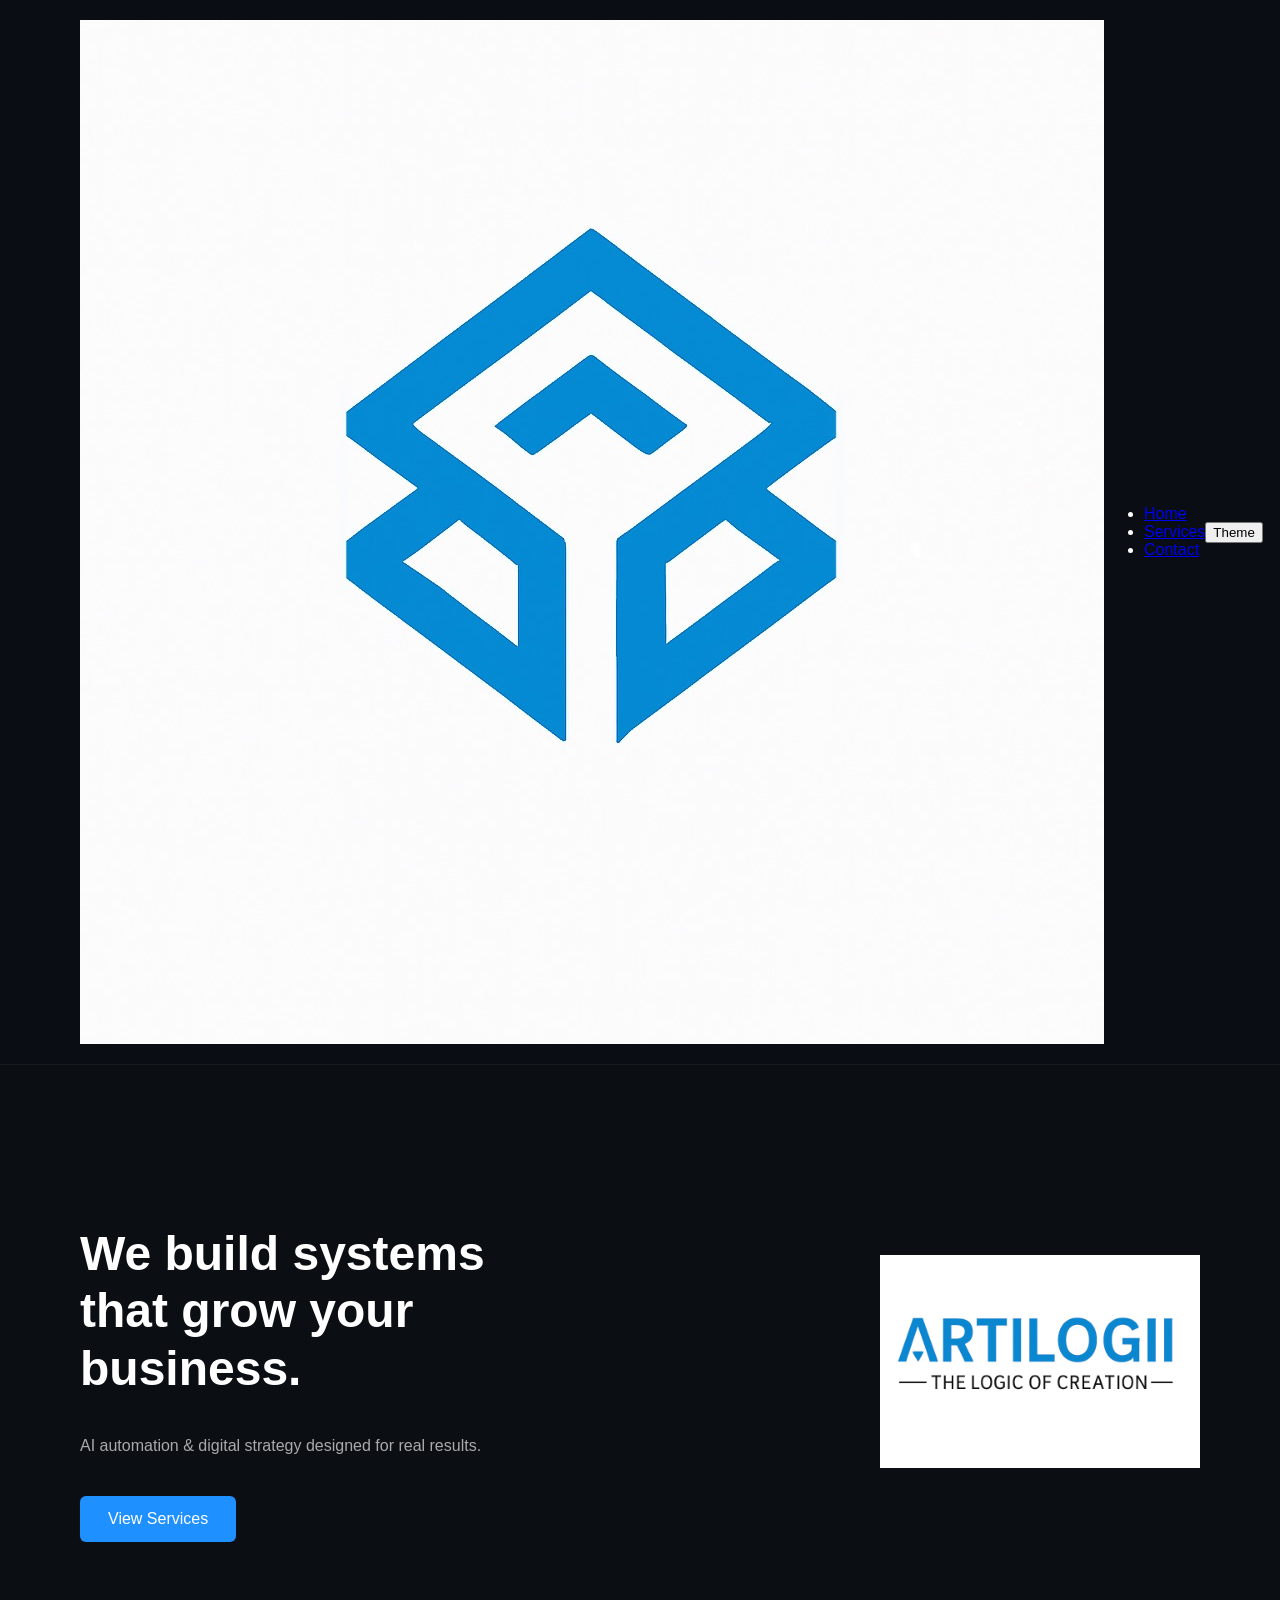
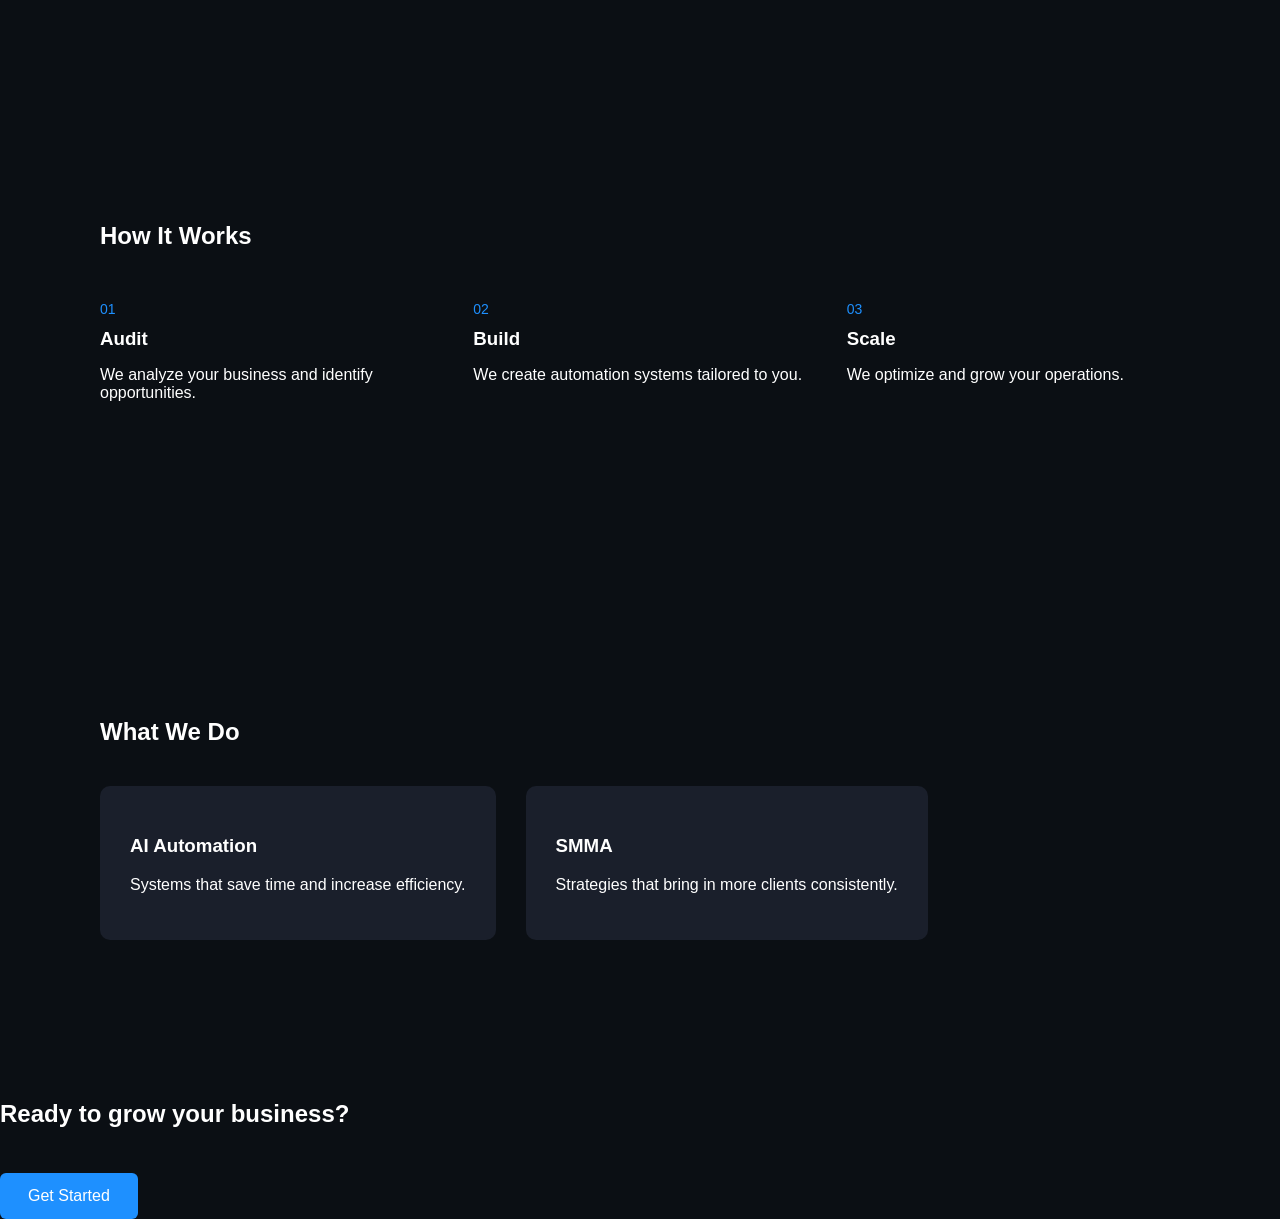
==== index.html @ 019e1607 "Revise HTML layout and improve content wording Refactor HTML structure and update text for clarity." ====
<!DOCTYPE html>
<html lang="en">
<head>
  <meta charset="UTF-8">
  <title>Artilogii</title>

  <!-- FONT -->
  <link href="https://fonts.googleapis.com/css2?family=Inter:wght@300;400;500;600&display=swap" rel="stylesheet">

  <!-- CSS -->
  <link rel="stylesheet" href="style.css">
</head>

<body>

<!-- NAVBAR -->
<header class="header">
  <nav class="navbar container">
    <img src="logo1.jpg" class="nav-logo">

    <ul class="nav-links">
      <li><a href="index.html">Home</a></li>
      <li><a href="services.html">Services</a></li>
      <li><a href="contact.html">Contact</a></li>
    </ul>

    <button class="theme-btn" onclick="toggleTheme()">Theme</button>
  </nav>
</header>

<!-- HERO -->
<main>

<section class="hero container reveal">
  <div class="hero-text">
    <h1>We build systems that grow your business.</h1>
    <p>AI automation & digital strategy designed for real results.</p>
    <a href="services.html" class="cta">View Services</a>
  </div>

  <div class="hero-visual">
    <img src="logo2.jpg" class="hero-logo">
  </div>
</section>

<!-- HOW IT WORKS -->
<section class="section container reveal">
  <h2>How It Works</h2>

  <div class="steps">
    <div class="step">
      <span>01</span>
      <h3>Audit</h3>
      <p>We analyze your business and identify opportunities.</p>
    </div>

    <div class="step">
      <span>02</span>
      <h3>Build</h3>
      <p>We create automation systems tailored to you.</p>
    </div>

    <div class="step">
      <span>03</span>
      <h3>Scale</h3>
      <p>We optimize and grow your operations.</p>
    </div>
  </div>
</section>

<!-- SERVICES PREVIEW -->
<section class="section container reveal">
  <h2>What We Do</h2>

  <div class="cards">
    <div class="card">
      <h3>AI Automation</h3>
      <p>Systems that save time and increase efficiency.</p>
    </div>

    <div class="card">
      <h3>SMMA</h3>
      <p>Strategies that bring in more clients consistently.</p>
    </div>
  </div>
</section>

<!-- CTA -->
<section class="cta-section container reveal">
  <h2>Ready to grow your business?</h2>
  <a href="contact.html" class="cta">Get Started</a>
</section>

</main>

<script src="script.js"></script>
</body>
</html>
---- style.css ----
:root {
  --blue: #1e90ff;
  --dark: #0b0f14;
  --light: #ffffff;
  --gray: #1a1f2b;
}

/* RESET */
body {
  margin: 0;
  font-family: Arial, sans-serif;
  background: var(--dark);
  color: var(--light);
}

/* NAVBAR */
.navbar {
  position: sticky;
  top: 0;
  backdrop-filter: blur(10px);
  background: rgba(11, 15, 20, 0.7);
  border-bottom: 1px solid rgba(255,255,255,0.05);

  display: flex;
  justify-content: space-between;
  align-items: center;
  padding: 20px 80px;
  z-index: 1000;
}

/* HERO */
.hero {
  display: flex;
  justify-content: space-between;
  align-items: center;
  padding: 120px 80px;
}

.hero-text {
  max-width: 500px;
}

.hero-text h1 {
  font-size: 48px;
  line-height: 1.2;
}

.hero-text p {
  color: #aaa;
  margin-top: 15px;
}
.hero-logo {
  width: 320px;
  animation: float 6s ease-in-out infinite;
}

@keyframes float {
  0% { transform: translateY(0px); }
  50% { transform: translateY(-10px); }
  100% { transform: translateY(0px); }
}
/* BUTTON */
.cta {
  display: inline-block;
  margin-top: 25px;
  padding: 14px 28px;
  background: var(--blue);
  color: white;
  text-decoration: none;
  border-radius: 6px;
}
.cta {
  transition: all 0.2s ease;
}

.cta:hover {
  transform: translateY(-2px);
  opacity: 0.9;
}

.nav-links a {
  position: relative;
}

.nav-links a::after {
  content: "";
  position: absolute;
  bottom: -4px;
  left: 0;
  width: 0%;
  height: 2px;
  background: var(--blue);
  transition: width 0.3s ease;
}

.nav-links a:hover::after {
  width: 100%;
}
/* IMAGE */
.hero-logo {
  width: 320px;
}

/* SECTIONS */
.section {
  padding: 100px 80px;
} 
.reveal {
  opacity: 0;
  transform: translateY(60px) scale(0.98);
  transition: all 0.8s cubic-bezier(0.22, 1, 0.36, 1);
}

.reveal.active {
  opacity: 1;
  transform: translateY(0) scale(1);
}

.center {
  text-align: center;
  max-width: 600px;
}

/* CARDS */
.cards {
  display: flex;
  gap: 30px;
  margin-top: 40px;
}

.card {
  background: var(--gray);
  padding: 30px;
  border-radius: 10px;
  transition: transform 0.3s ease;
}

.card:hover {
  transform: translateY(-5px);
}

/* SCROLL REVEAL */
.reveal {
  opacity: 0;
  transform: translateY(60px) scale(0.98);
  transition: all 0.8s cubic-bezier(0.22, 1, 0.36, 1);
}

.reveal.active {
  opacity: 1;
  transform: translateY(0) scale(1);
}

/* LIGHT MODE */
.light-mode {
  background: white;
  color: black;
}
.steps {
  display: flex;
  gap: 40px;
  margin-top: 50px;
}

.step {
  flex: 1;
}

.step span {
  font-size: 14px;
  color: var(--blue);
}

.step h3 {
  margin: 10px 0;
}
.card {
  background: var(--gray);
  padding: 30px;
  border-radius: 10px;
  transition: all 0.3s ease;
}

.card:hover {
  transform: translateY(-6px);
  background: #222938;
}.section {
  padding: 140px 100px;
}
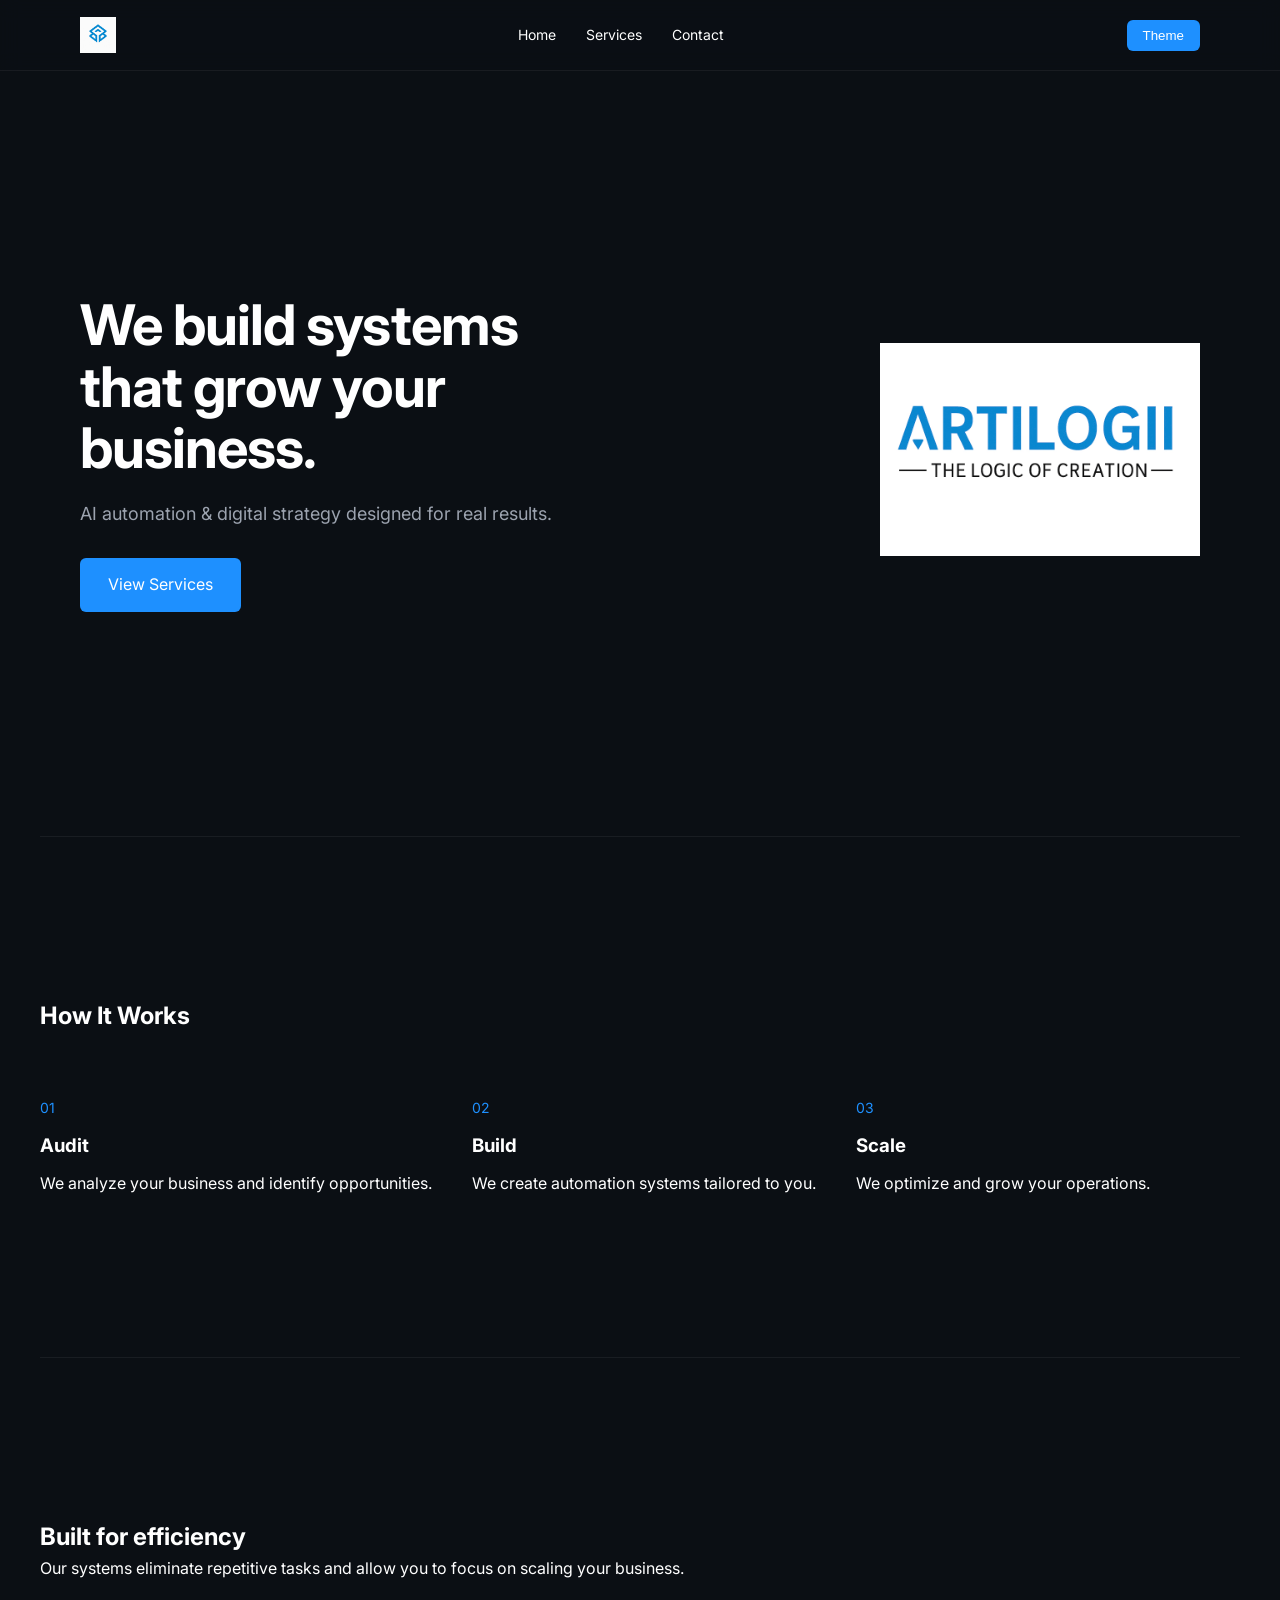
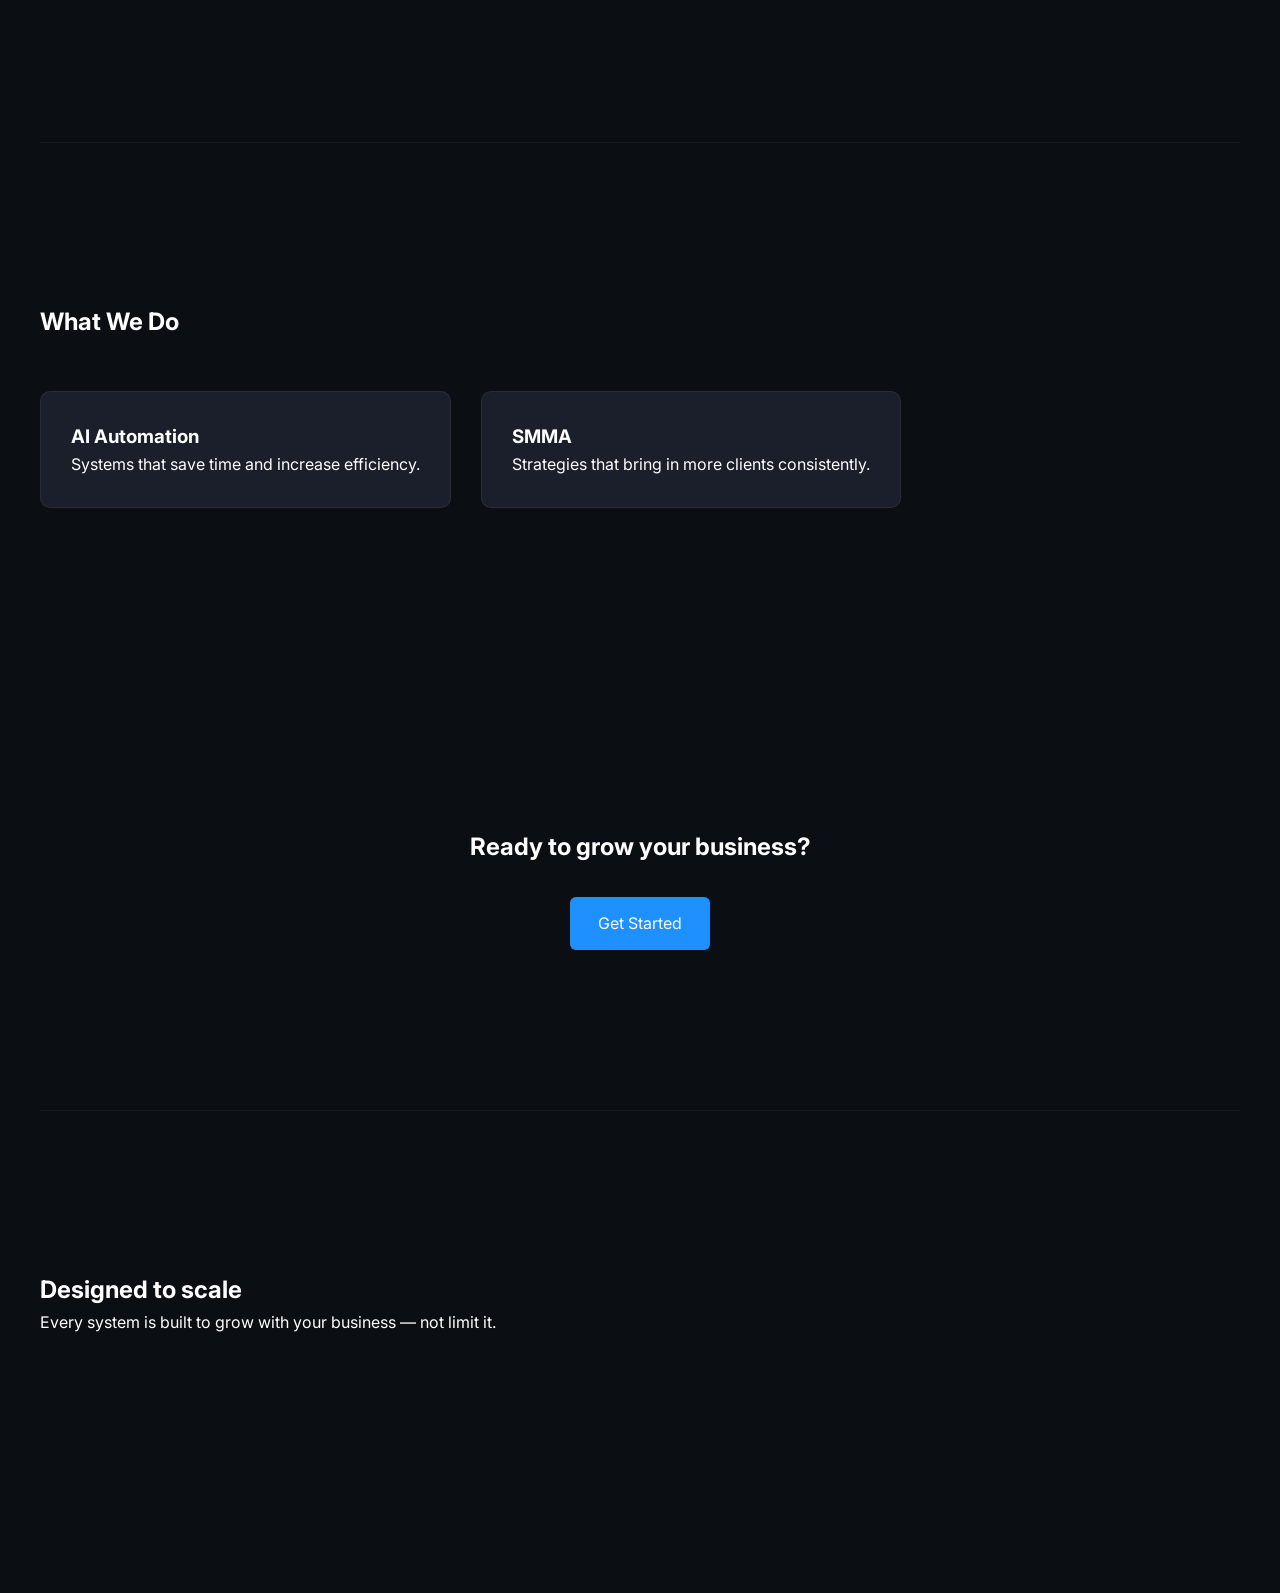
==== commit 48657e36: "Add sections for efficiency and scalability" ====
--- a/index.html
+++ b/index.html
@@ -67,7 +67,16 @@
     </div>
   </div>
 </section>
+<section class="section container reveal split">
+  <div class="split-text">
+    <h2>Built for efficiency</h2>
+    <p>
+      Our systems eliminate repetitive tasks and allow you to focus on scaling your business.
+    </p>
+  </div>
 
+  <div class="split-visual"></div>
+</section>
 <!-- SERVICES PREVIEW -->
 <section class="section container reveal">
   <h2>What We Do</h2>
@@ -90,7 +99,21 @@
   <h2>Ready to grow your business?</h2>
   <a href="contact.html" class="cta">Get Started</a>
 </section>
+<section class="section container reveal split reverse">
+  <div class="split-text">
+    <h2>Designed to scale</h2>
+    <p>
+      Every system is built to grow with your business — not limit it.
+    </p>
+  </div>
 
+  <div class="split-visual"></div>
+</section>
+  <section class="big-section reveal">
+  <h2>
+    Systems > Effort
+  </h2>
+</section>
 </main>
 
 <script src="script.js"></script>
--- a/style.css
+++ b/style.css
@@ -1,75 +1,164 @@
+/* =========================
+   VARIABLES (DESIGN SYSTEM)
+========================= */
 :root {
   --blue: #1e90ff;
-  --dark: #0b0f14;
-  --light: #ffffff;
-  --gray: #1a1f2b;
-}
-
-/* RESET */
+
+  --bg: #0b0f14;
+  --text: #ffffff;
+  --text-secondary: #9ca3af;
+
+  --surface: #1a1f2b;
+  --border: rgba(255,255,255,0.06);
+
+  --radius: 10px;
+}
+
+/* LIGHT MODE (ONLY VARIABLES CHANGE) */
+.light-mode {
+  --bg: #ffffff;
+  --text: #000000;
+  --text-secondary: #555;
+
+  --surface: #f3f4f6;
+  --border: rgba(0,0,0,0.06);
+}
+
+/* =========================
+   RESET
+========================= */
+* {
+  margin: 0;
+  padding: 0;
+  box-sizing: border-box;
+}
+
 body {
-  margin: 0;
-  font-family: Arial, sans-serif;
-  background: var(--dark);
-  color: var(--light);
-}
-
-/* NAVBAR */
-.navbar {
+  font-family: 'Inter', sans-serif;
+  background: var(--bg);
+  color: var(--text);
+  line-height: 1.6;
+}
+
+/* =========================
+   LAYOUT SYSTEM
+========================= */
+.container {
+  max-width: 1200px;
+  margin: 0 auto;
+  padding: 0 40px;
+}
+
+.section {
+  padding: 160px 0;
+  border-top: 1px solid var(--border);
+}
+
+/* =========================
+   NAVBAR
+========================= */
+.header {
   position: sticky;
   top: 0;
+  z-index: 1000;
+
   backdrop-filter: blur(10px);
   background: rgba(11, 15, 20, 0.7);
-  border-bottom: 1px solid rgba(255,255,255,0.05);
-
-  display: flex;
+  border-bottom: 1px solid var(--border);
+
+  transition: background 0.3s ease;
+}
+
+/* Light mode navbar fix */
+.light-mode .header {
+  background: rgba(255, 255, 255, 0.9);
+}
+
+.navbar {
+  display: flex;
+  align-items: center;
   justify-content: space-between;
+  height: 70px;
+}
+
+.nav-logo {
+  height: 36px;
+  width: auto;
+}
+
+.nav-links {
+  display: flex;
+  gap: 30px;
+  list-style: none;
+}
+
+.nav-links a {
+  color: var(--text);
+  text-decoration: none;
+  font-size: 14px;
+  position: relative;
+}
+
+/* underline hover */
+.nav-links a::after {
+  content: "";
+  position: absolute;
+  left: 0;
+  bottom: -4px;
+  width: 0%;
+  height: 2px;
+  background: var(--blue);
+  transition: width 0.3s ease;
+}
+
+.nav-links a:hover::after {
+  width: 100%;
+}
+
+.theme-btn {
+  padding: 8px 16px;
+  background: var(--blue);
+  border: none;
+  color: white;
+  cursor: pointer;
+  border-radius: 6px;
+}
+
+/* =========================
+   HERO
+========================= */
+.hero {
+  display: flex;
   align-items: center;
-  padding: 20px 80px;
-  z-index: 1000;
-}
-
-/* HERO */
-.hero {
-  display: flex;
   justify-content: space-between;
-  align-items: center;
-  padding: 120px 80px;
+  min-height: 85vh;
 }
 
 .hero-text {
-  max-width: 500px;
+  max-width: 520px;
 }
 
 .hero-text h1 {
-  font-size: 48px;
-  line-height: 1.2;
+  font-size: 56px;
+  line-height: 1.1;
+  letter-spacing: -1px;
 }
 
 .hero-text p {
-  color: #aaa;
-  margin-top: 15px;
-}
-.hero-logo {
-  width: 320px;
-  animation: float 6s ease-in-out infinite;
-}
-
-@keyframes float {
-  0% { transform: translateY(0px); }
-  50% { transform: translateY(-10px); }
-  100% { transform: translateY(0px); }
-}
-/* BUTTON */
+  margin-top: 20px;
+  color: var(--text-secondary);
+  font-size: 18px;
+}
+
+/* CTA */
 .cta {
   display: inline-block;
-  margin-top: 25px;
+  margin-top: 30px;
   padding: 14px 28px;
   background: var(--blue);
   color: white;
   text-decoration: none;
   border-radius: 6px;
-}
-.cta {
   transition: all 0.2s ease;
 }
 
@@ -78,33 +167,62 @@
   opacity: 0.9;
 }
 
-.nav-links a {
-  position: relative;
-}
-
-.nav-links a::after {
-  content: "";
-  position: absolute;
-  bottom: -4px;
-  left: 0;
-  width: 0%;
-  height: 2px;
-  background: var(--blue);
-  transition: width 0.3s ease;
-}
-
-.nav-links a:hover::after {
-  width: 100%;
-}
-/* IMAGE */
+/* HERO IMAGE */
 .hero-logo {
   width: 320px;
-}
-
-/* SECTIONS */
-.section {
-  padding: 100px 80px;
-} 
+  transition: transform 0.1s linear;
+}
+
+/* =========================
+   STEPS
+========================= */
+.steps {
+  display: flex;
+  gap: 40px;
+  margin-top: 60px;
+}
+
+.step span {
+  color: var(--blue);
+  font-size: 14px;
+}
+
+.step h3 {
+  margin: 10px 0;
+}
+
+/* =========================
+   CARDS
+========================= */
+.cards {
+  display: flex;
+  gap: 30px;
+  margin-top: 50px;
+}
+
+.card {
+  background: var(--surface);
+  padding: 30px;
+  border-radius: var(--radius);
+  border: 1px solid var(--border);
+  transition: all 0.3s ease;
+}
+
+.card:hover {
+  transform: translateY(-6px);
+}
+
+/* =========================
+   CTA SECTION
+========================= */
+.cta-section {
+  text-align: center;
+  padding: 160px 0;
+}
+
+/* =========================
+   SCROLL REVEAL
+========================= */
 .reveal {
   opacity: 0;
   transform: translateY(60px) scale(0.98);
@@ -115,75 +233,3 @@
   opacity: 1;
   transform: translateY(0) scale(1);
 }
-
-.center {
-  text-align: center;
-  max-width: 600px;
-}
-
-/* CARDS */
-.cards {
-  display: flex;
-  gap: 30px;
-  margin-top: 40px;
-}
-
-.card {
-  background: var(--gray);
-  padding: 30px;
-  border-radius: 10px;
-  transition: transform 0.3s ease;
-}
-
-.card:hover {
-  transform: translateY(-5px);
-}
-
-/* SCROLL REVEAL */
-.reveal {
-  opacity: 0;
-  transform: translateY(60px) scale(0.98);
-  transition: all 0.8s cubic-bezier(0.22, 1, 0.36, 1);
-}
-
-.reveal.active {
-  opacity: 1;
-  transform: translateY(0) scale(1);
-}
-
-/* LIGHT MODE */
-.light-mode {
-  background: white;
-  color: black;
-}
-.steps {
-  display: flex;
-  gap: 40px;
-  margin-top: 50px;
-}
-
-.step {
-  flex: 1;
-}
-
-.step span {
-  font-size: 14px;
-  color: var(--blue);
-}
-
-.step h3 {
-  margin: 10px 0;
-}
-.card {
-  background: var(--gray);
-  padding: 30px;
-  border-radius: 10px;
-  transition: all 0.3s ease;
-}
-
-.card:hover {
-  transform: translateY(-6px);
-  background: #222938;
-}.section {
-  padding: 140px 100px;
-}
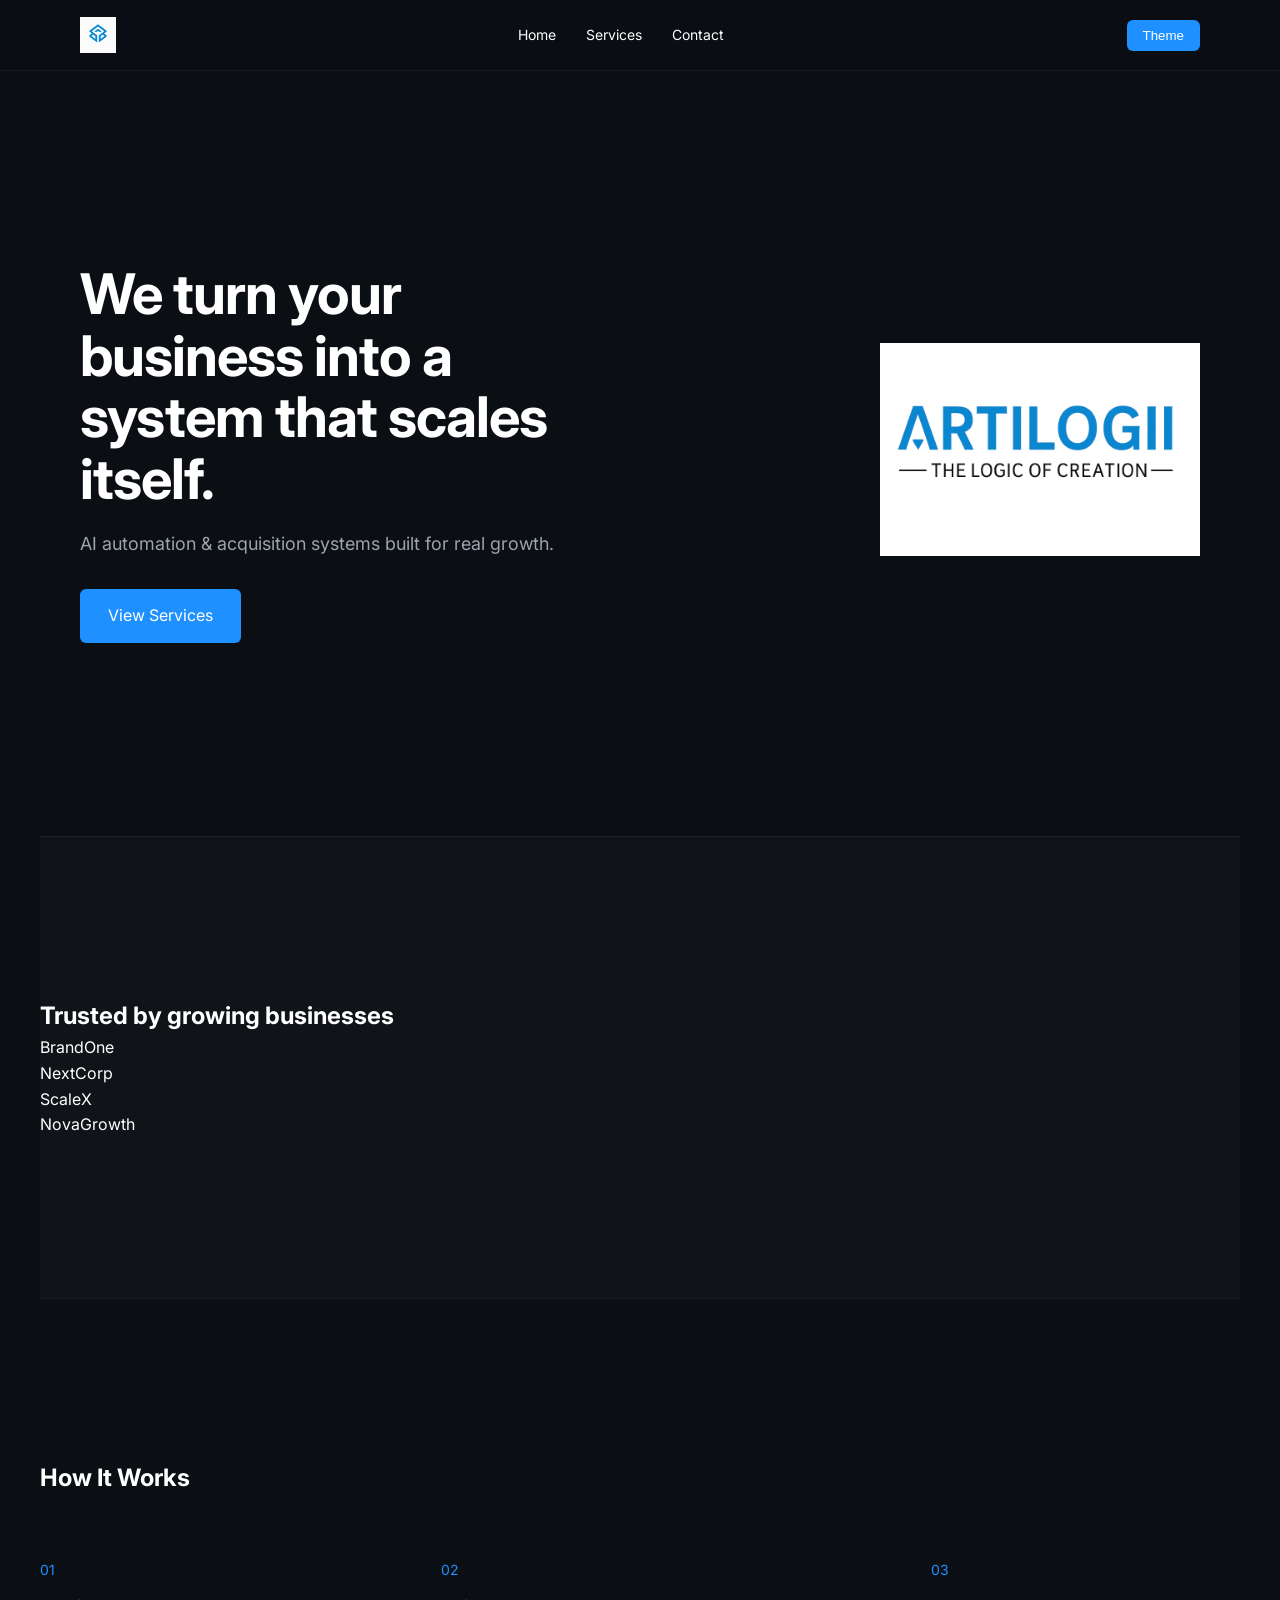
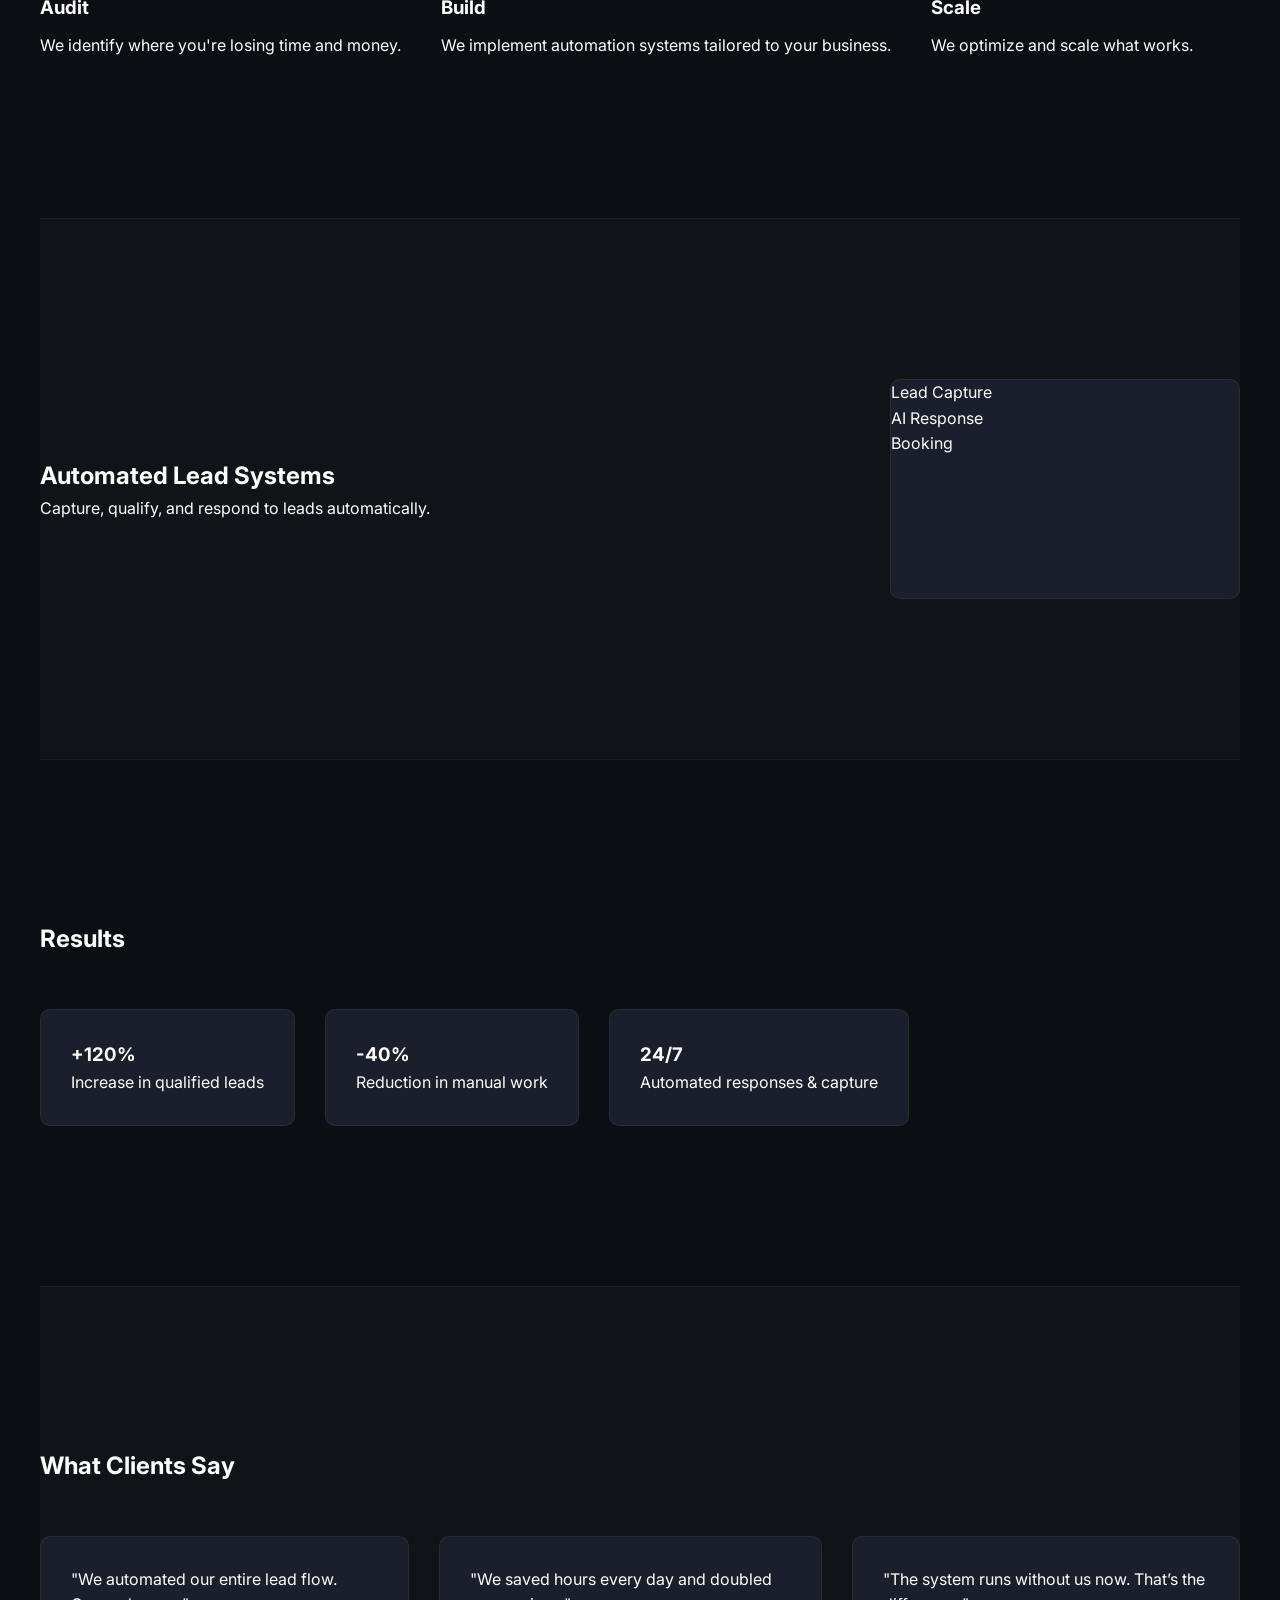
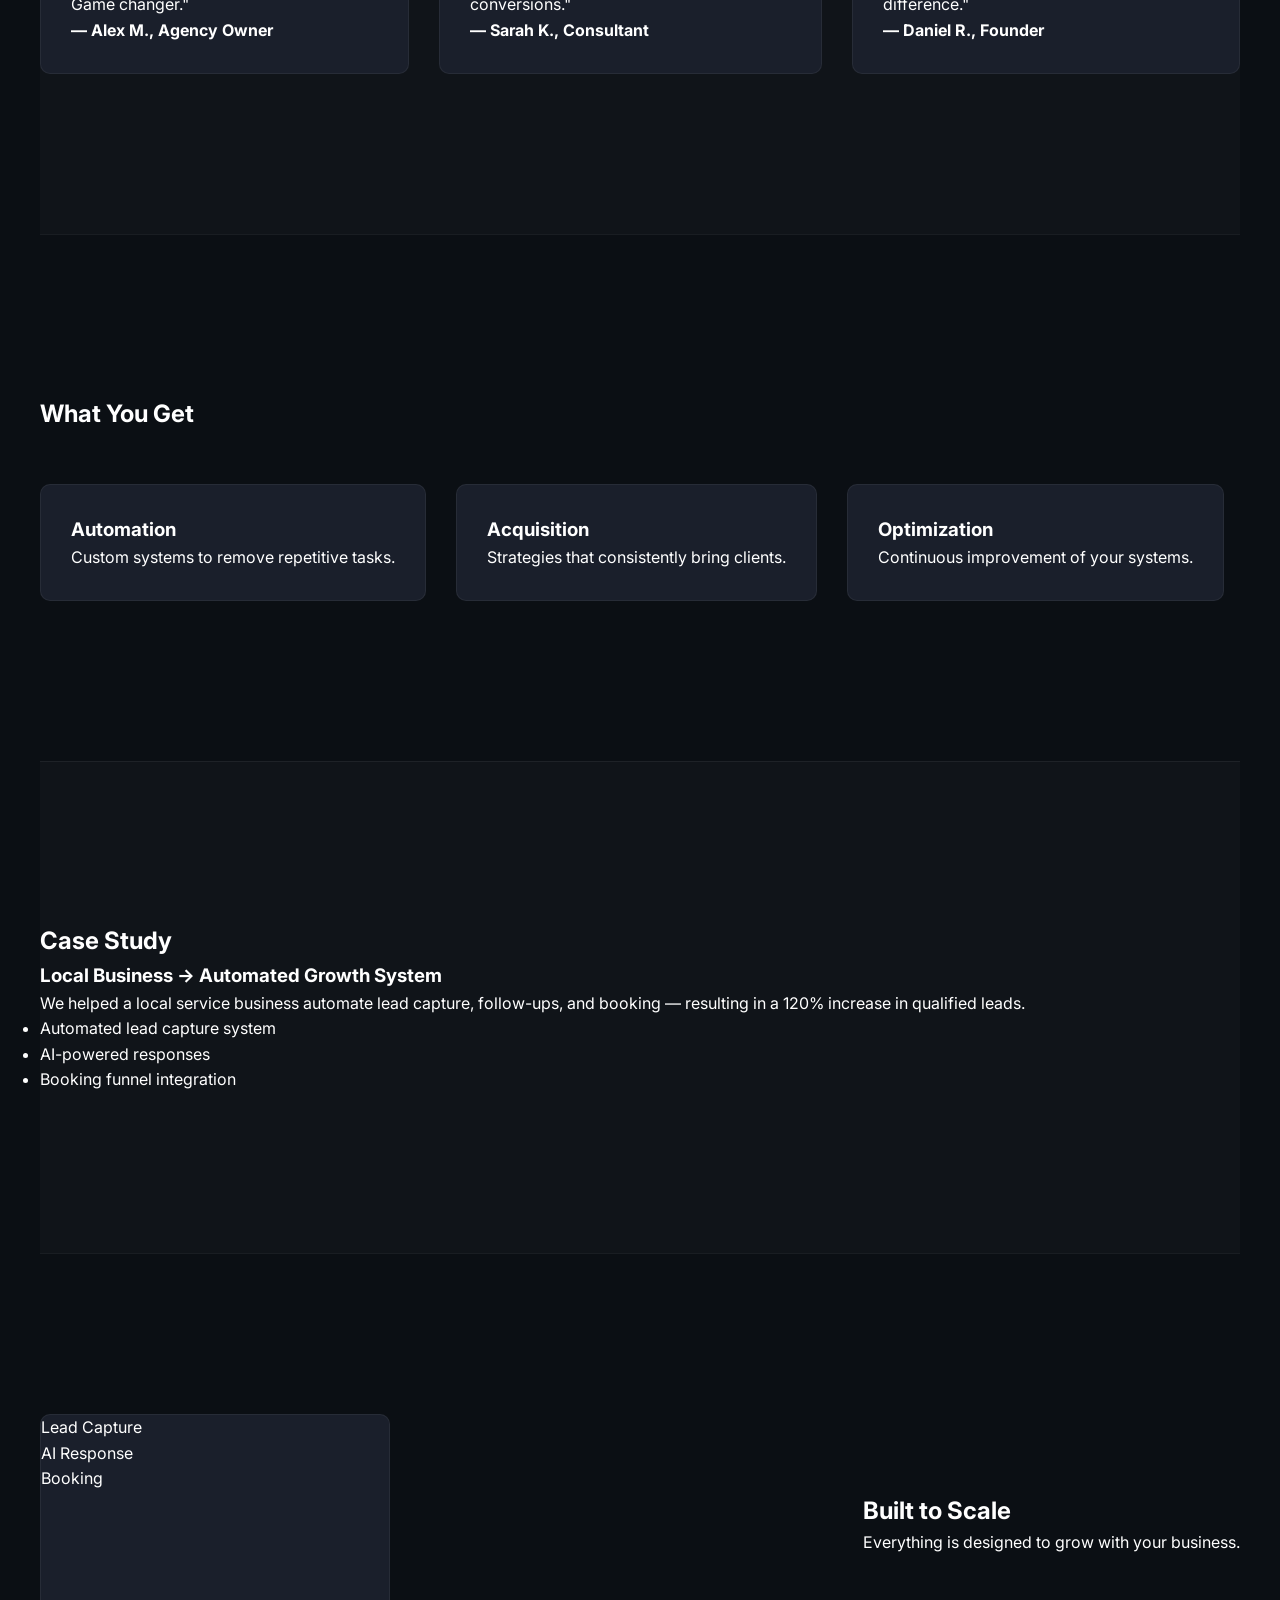
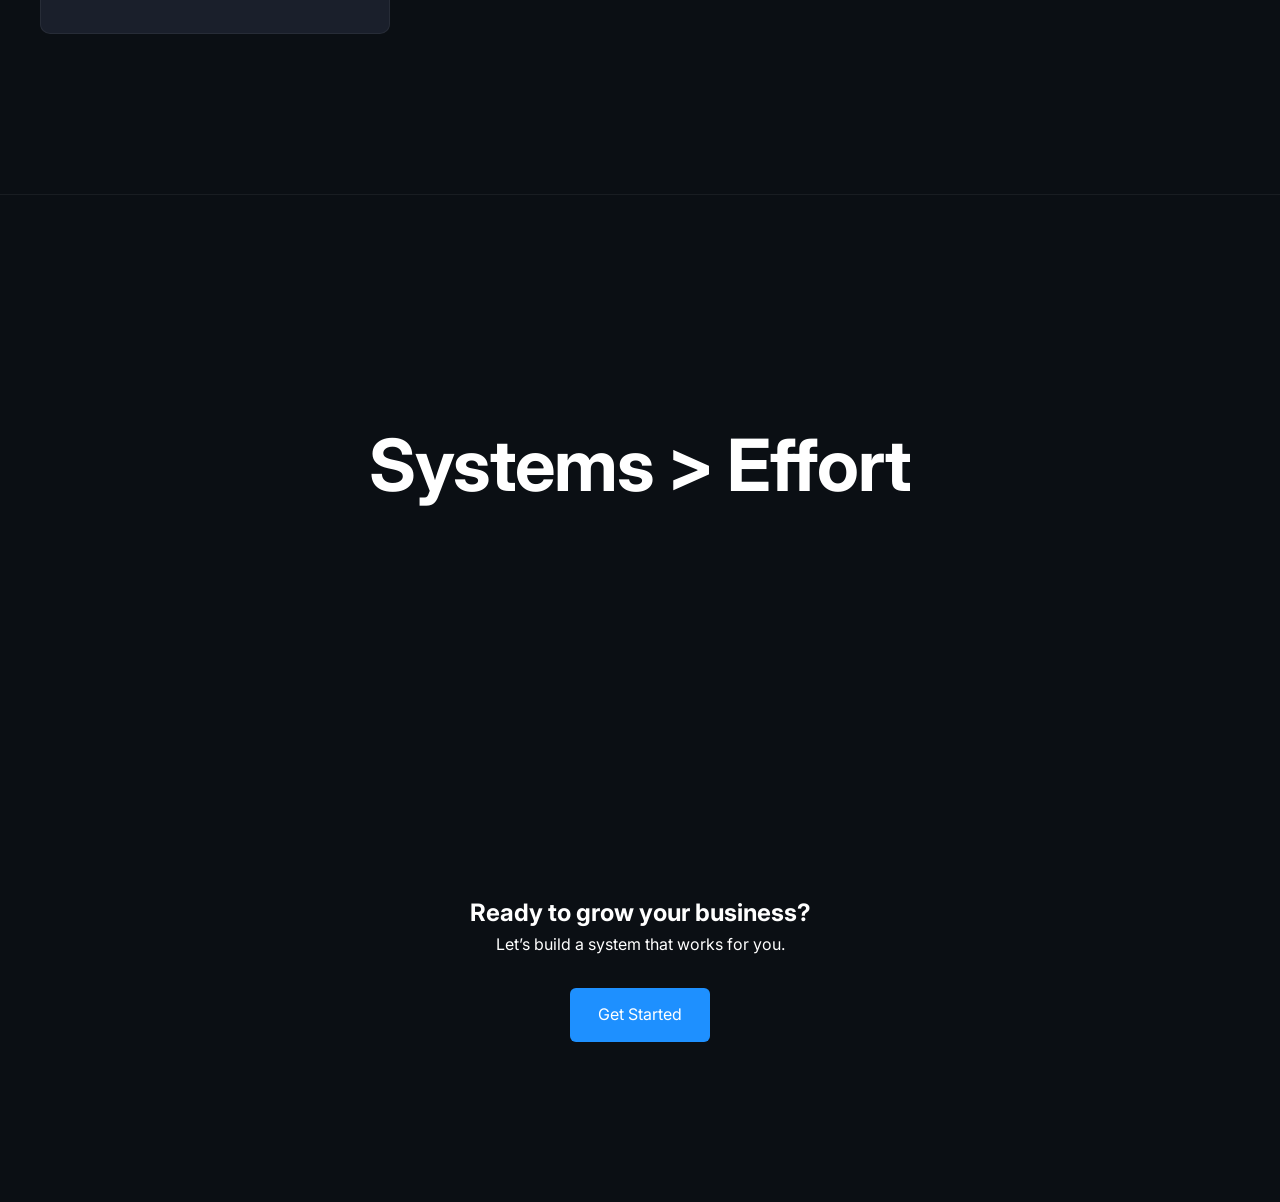
==== commit c7a73302: "Revise hero section and add client testimonials Updated content and structure of the index.html file" ====
--- a/index.html
+++ b/index.html
@@ -4,16 +4,12 @@
   <meta charset="UTF-8">
   <title>Artilogii</title>
 
-  <!-- FONT -->
   <link href="https://fonts.googleapis.com/css2?family=Inter:wght@300;400;500;600&display=swap" rel="stylesheet">
-
-  <!-- CSS -->
   <link rel="stylesheet" href="style.css">
 </head>
 
 <body>
 
-<!-- NAVBAR -->
 <header class="header">
   <nav class="navbar container">
     <img src="logo1.jpg" class="nav-logo">
@@ -28,13 +24,13 @@
   </nav>
 </header>
 
+<main>
+
 <!-- HERO -->
-<main>
-
 <section class="hero container reveal">
   <div class="hero-text">
-    <h1>We build systems that grow your business.</h1>
-    <p>AI automation & digital strategy designed for real results.</p>
+    <h1>We turn your business into a system that scales itself.</h1>
+    <p>AI automation & acquisition systems built for real growth.</p>
     <a href="services.html" class="cta">View Services</a>
   </div>
 
@@ -43,6 +39,18 @@
   </div>
 </section>
 
+  
+<section class="section container reveal">
+  <h2>Trusted by growing businesses</h2>
+
+  <div class="logos">
+    <div class="logo-box">BrandOne</div>
+    <div class="logo-box">NextCorp</div>
+    <div class="logo-box">ScaleX</div>
+    <div class="logo-box">NovaGrowth</div>
+  </div>
+</section>
+  
 <!-- HOW IT WORKS -->
 <section class="section container reveal">
   <h2>How It Works</h2>
@@ -51,69 +59,146 @@
     <div class="step">
       <span>01</span>
       <h3>Audit</h3>
-      <p>We analyze your business and identify opportunities.</p>
+      <p>We identify where you're losing time and money.</p>
     </div>
 
     <div class="step">
       <span>02</span>
       <h3>Build</h3>
-      <p>We create automation systems tailored to you.</p>
+      <p>We implement automation systems tailored to your business.</p>
     </div>
 
     <div class="step">
       <span>03</span>
       <h3>Scale</h3>
-      <p>We optimize and grow your operations.</p>
-    </div>
-  </div>
-</section>
+      <p>We optimize and scale what works.</p>
+    </div>
+  </div>
+</section>
+
+<!-- SPLIT -->
 <section class="section container reveal split">
   <div class="split-text">
-    <h2>Built for efficiency</h2>
+    <h2>Automated Lead Systems</h2>
+    <p>Capture, qualify, and respond to leads automatically.</p>
+  </div>
+
+  <div class="split-visual">
+  <div class="visual-box">Lead Capture</div>
+  <div class="visual-box">AI Response</div>
+  <div class="visual-box">Booking</div>
+</div>
+</section>
+
+<!-- RESULTS -->
+<section class="section container reveal">
+  <h2>Results</h2>
+
+  <div class="cards">
+    <div class="card">
+      <h3>+120%</h3>
+      <p>Increase in qualified leads</p>
+    </div>
+
+    <div class="card">
+      <h3>-40%</h3>
+      <p>Reduction in manual work</p>
+    </div>
+
+    <div class="card">
+      <h3>24/7</h3>
+      <p>Automated responses & capture</p>
+    </div>
+  </div>
+</section>
+
+<section class="section container reveal">
+  <h2>What Clients Say</h2>
+
+  <div class="cards">
+    <div class="card">
+      <p>"We automated our entire lead flow. Game changer."</p>
+      <strong>— Alex M., Agency Owner</strong>
+    </div>
+
+    <div class="card">
+      <p>"We saved hours every day and doubled conversions."</p>
+      <strong>— Sarah K., Consultant</strong>
+    </div>
+
+    <div class="card">
+      <p>"The system runs without us now. That’s the difference."</p>
+      <strong>— Daniel R., Founder</strong>
+    </div>
+  </div>
+</section>
+  
+<!-- WHAT YOU GET -->
+<section class="section container reveal">
+  <h2>What You Get</h2>
+
+  <div class="cards">
+    <div class="card">
+      <h3>Automation</h3>
+      <p>Custom systems to remove repetitive tasks.</p>
+    </div>
+
+    <div class="card">
+      <h3>Acquisition</h3>
+      <p>Strategies that consistently bring clients.</p>
+    </div>
+
+    <div class="card">
+      <h3>Optimization</h3>
+      <p>Continuous improvement of your systems.</p>
+    </div>
+  </div>
+</section>
+
+<section class="section container reveal">
+  <h2>Case Study</h2>
+
+  <div class="case">
+    <h3>Local Business → Automated Growth System</h3>
     <p>
-      Our systems eliminate repetitive tasks and allow you to focus on scaling your business.
+      We helped a local service business automate lead capture, follow-ups,
+      and booking — resulting in a 120% increase in qualified leads.
     </p>
-  </div>
-
-  <div class="split-visual"></div>
-</section>
-<!-- SERVICES PREVIEW -->
-<section class="section container reveal">
-  <h2>What We Do</h2>
-
-  <div class="cards">
-    <div class="card">
-      <h3>AI Automation</h3>
-      <p>Systems that save time and increase efficiency.</p>
-    </div>
-
-    <div class="card">
-      <h3>SMMA</h3>
-      <p>Strategies that bring in more clients consistently.</p>
-    </div>
-  </div>
-</section>
-
-<!-- CTA -->
+
+    <ul>
+      <li>Automated lead capture system</li>
+      <li>AI-powered responses</li>
+      <li>Booking funnel integration</li>
+    </ul>
+  </div>
+</section>
+  
+<!-- SPLIT REVERSE -->
+<section class="section container reveal split reverse">
+  <div class="split-text">
+    <h2>Built to Scale</h2>
+    <p>Everything is designed to grow with your business.</p>
+  </div>
+
+ <div class="split-visual">
+  <div class="visual-box">Lead Capture</div>
+  <div class="visual-box">AI Response</div>
+  <div class="visual-box">Booking</div>
+</div>
+</section>
+
+<!-- BIG STATEMENT -->
+<section class="big-section reveal">
+  <h2>Systems > Effort</h2>
+</section>
+
+<!-- FINAL CTA -->
 <section class="cta-section container reveal">
   <h2>Ready to grow your business?</h2>
+  <p>Let’s build a system that works for you.</p>
   <a href="contact.html" class="cta">Get Started</a>
 </section>
-<section class="section container reveal split reverse">
-  <div class="split-text">
-    <h2>Designed to scale</h2>
-    <p>
-      Every system is built to grow with your business — not limit it.
-    </p>
-  </div>
-
-  <div class="split-visual"></div>
-</section>
-  <section class="big-section reveal">
-  <h2>
-    Systems > Effort
-  </h2>
-</section>
+
 </main>
 
 <script src="script.js"></script>
--- a/style.css
+++ b/style.css
@@ -233,3 +233,44 @@
   opacity: 1;
   transform: translateY(0) scale(1);
 }
+.split {
+  display: flex;
+  align-items: center;
+  justify-content: space-between;
+  gap: 60px;
+}
+
+.split-text {
+  max-width: 500px;
+}
+
+.split-visual {
+  width: 350px;
+  height: 220px;
+  background: var(--surface);
+  border: 1px solid var(--border);
+  border-radius: var(--radius);
+}
+.reverse {
+  flex-direction: row-reverse;
+}
+.big-section {
+  height: 60vh;
+  display: flex;
+  align-items: center;
+  justify-content: center;
+  text-align: center;
+
+  font-size: 48px;
+  font-weight: 500;
+  letter-spacing: -1px;
+
+  border-top: 1px solid var(--border);
+}
+.section:nth-child(even) {
+  background: rgba(255,255,255,0.02);
+}
+
+.light-mode .section:nth-child(even) {
+  background: rgba(0,0,0,0.02);
+}
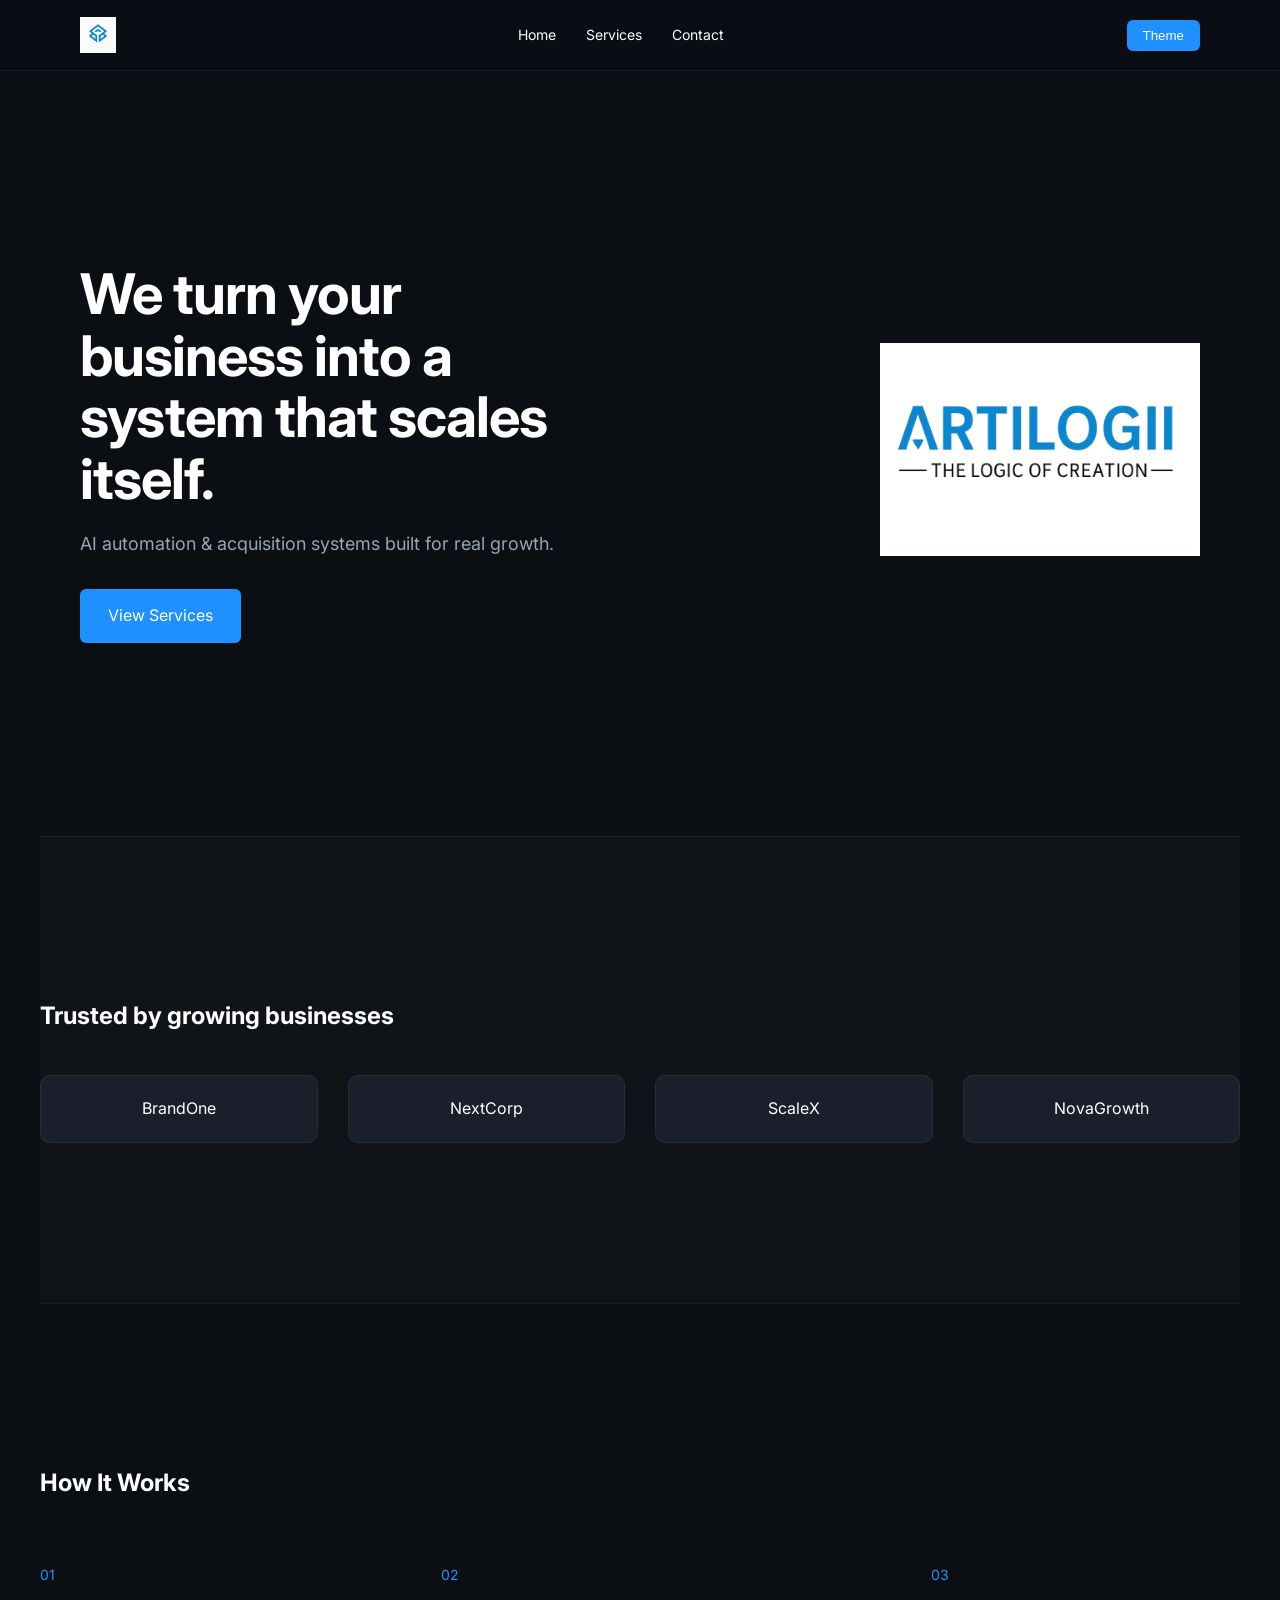
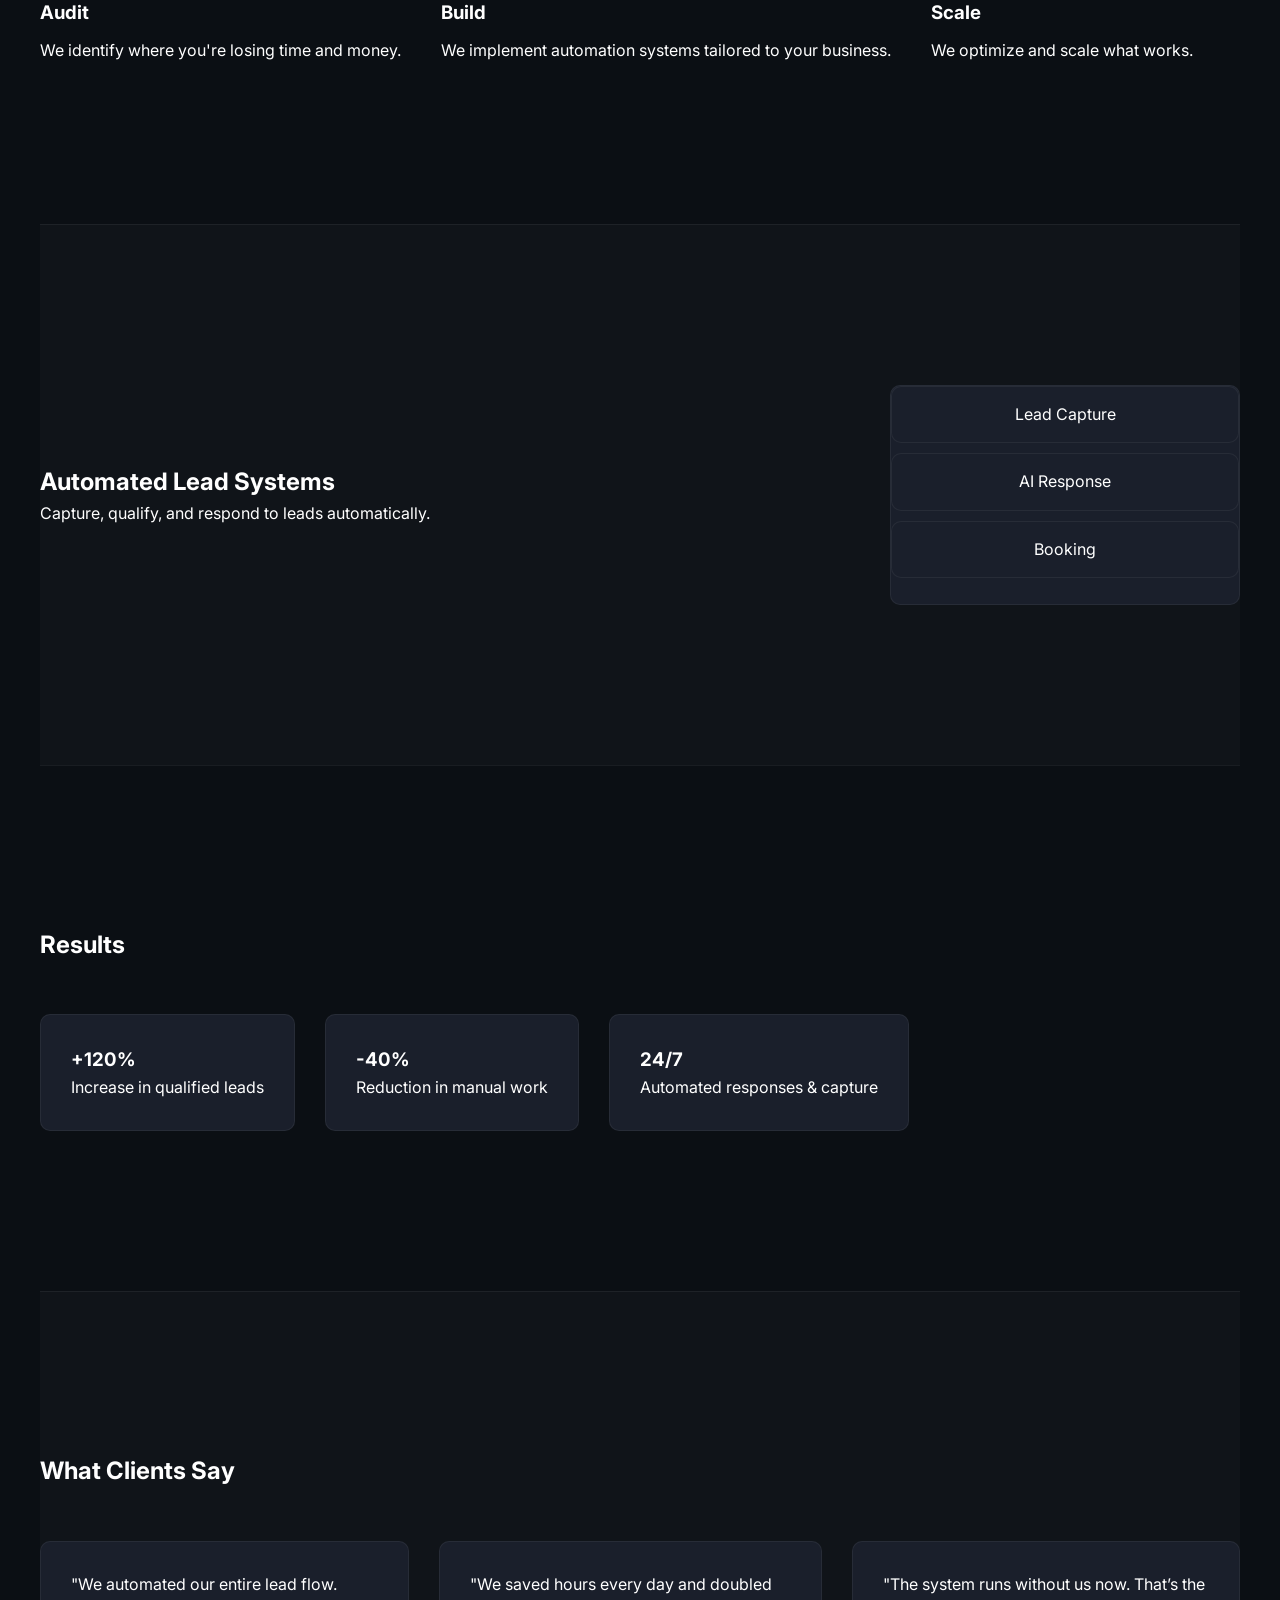
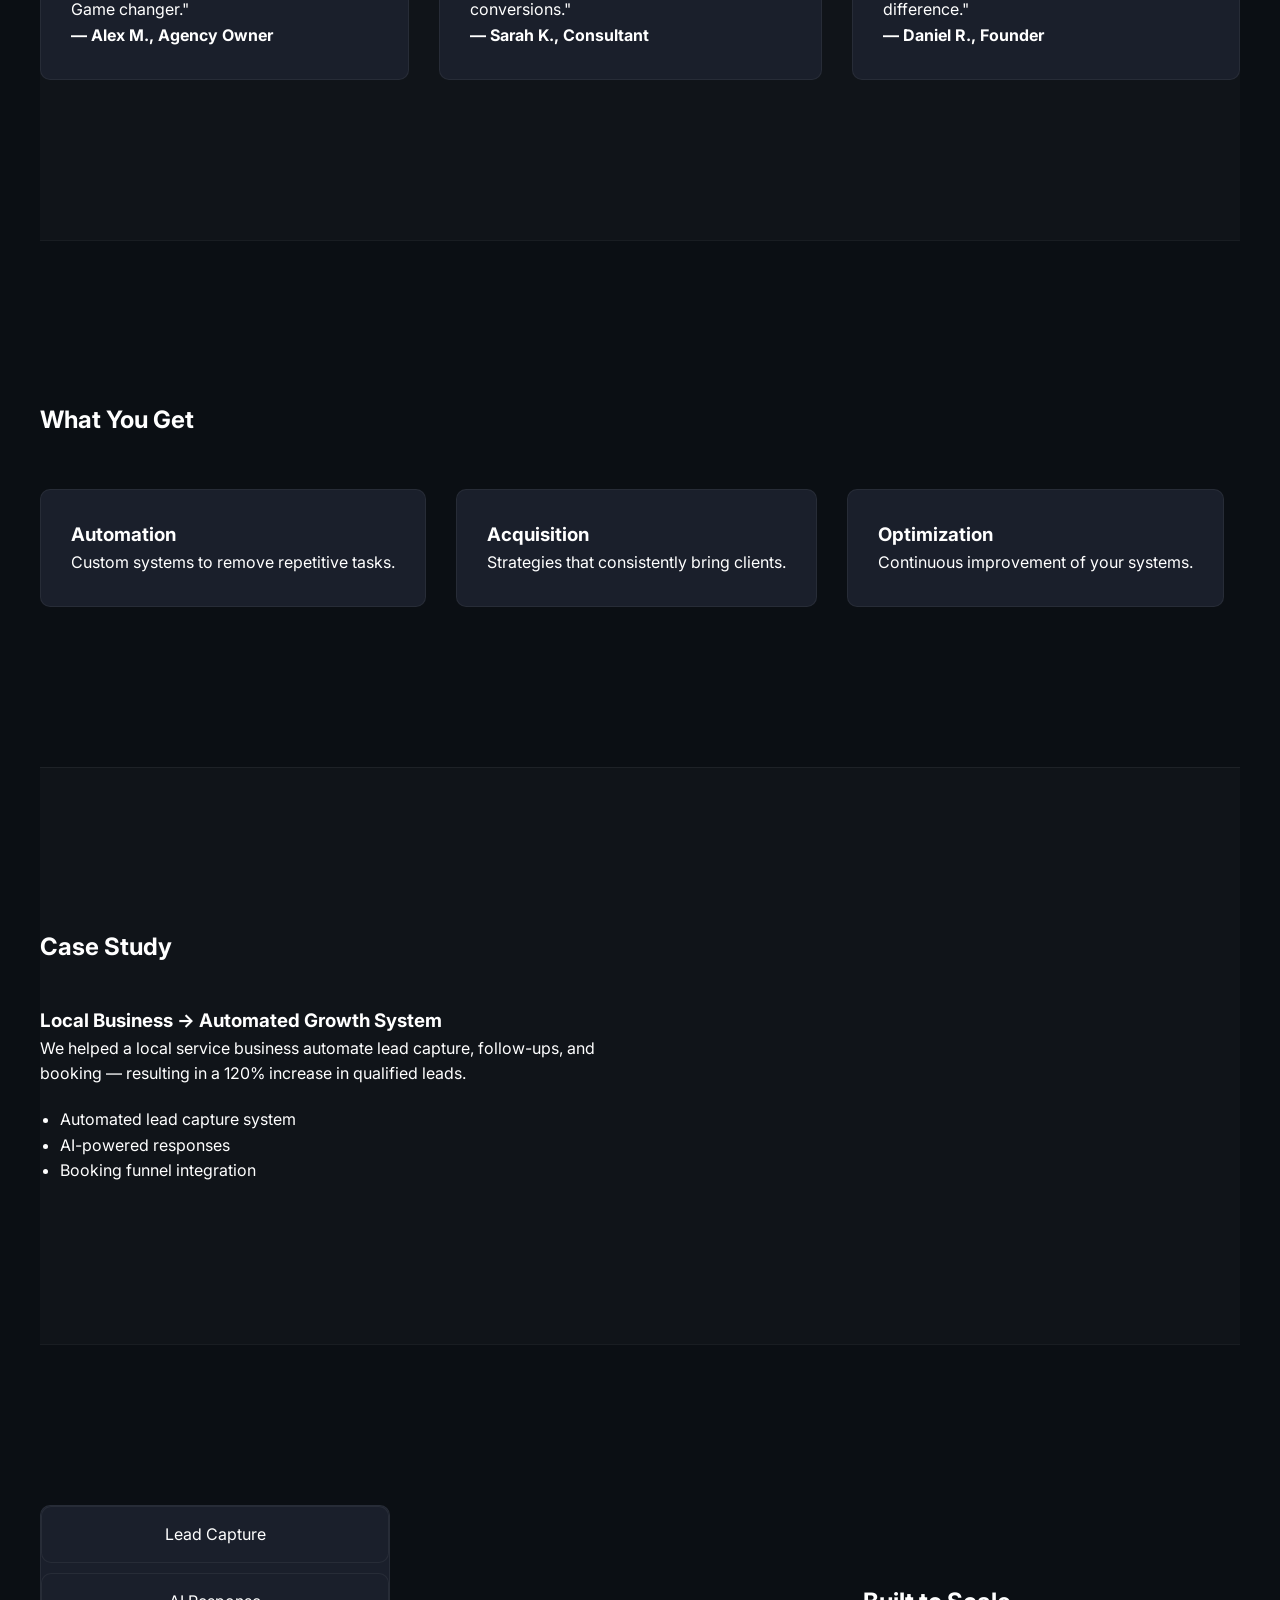
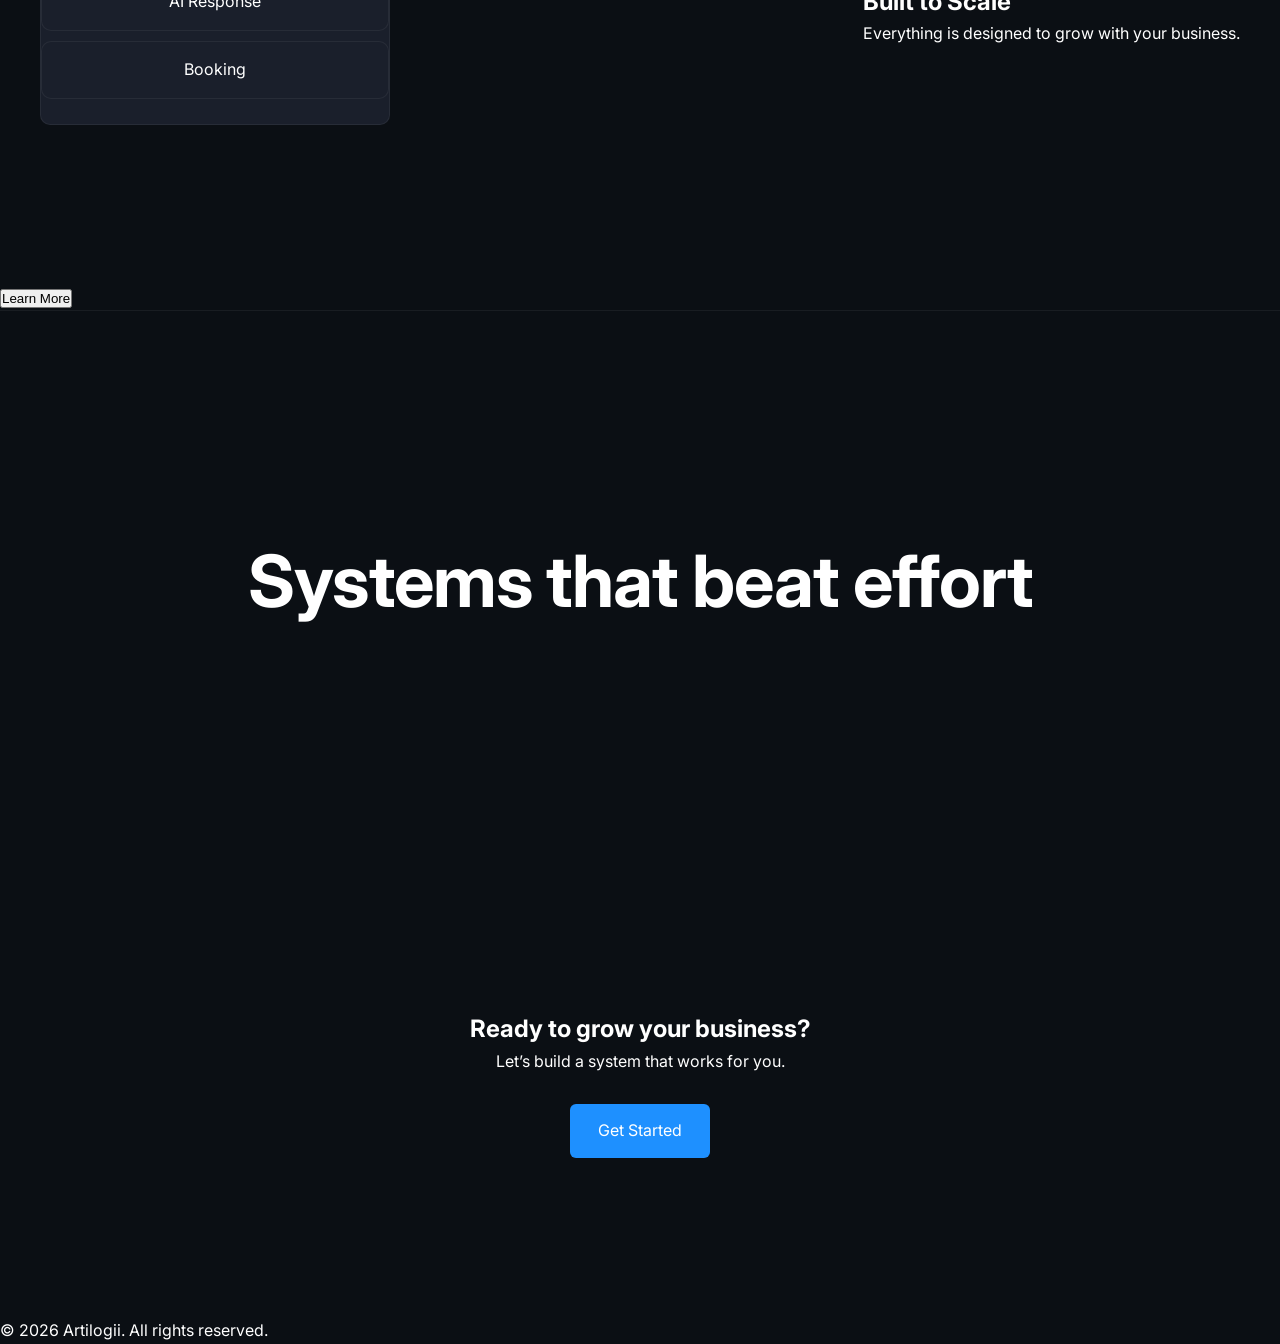
==== commit c419a0b1: "Update footer and button in index.html" ====
--- a/index.html
+++ b/index.html
@@ -187,9 +187,12 @@
 </div>
 </section>
 
+  <button onclick="toggleInfo()">Learn More</button>
+<p id="extra" style="display:none;">Extra details about our systems.</p>
+  
 <!-- BIG STATEMENT -->
 <section class="big-section reveal">
-  <h2>Systems > Effort</h2>
+  <h2>Systems that beat effort</h2>
 </section>
 
 <!-- FINAL CTA -->
@@ -199,6 +202,10 @@
   <a href="contact.html" class="cta">Get Started</a>
 </section>
 
+  <footer class="footer">
+  <p>© 2026 Artilogii. All rights reserved.</p>
+</footer>
+  
 </main>
 
 <script src="script.js"></script>
--- a/style.css
+++ b/style.css
@@ -274,3 +274,65 @@
 .light-mode .section:nth-child(even) {
   background: rgba(0,0,0,0.02);
 }
+
+/* LOGOS */
+.logos {
+  display: flex;
+  gap: 30px;
+  margin-top: 40px;
+}
+
+.logo-box {
+  flex: 1;
+  padding: 20px;
+  text-align: center;
+  background: var(--surface);
+  border: 1px solid var(--border);
+  border-radius: var(--radius);
+}
+
+/* CASE STUDY */
+.case {
+  margin-top: 40px;
+  max-width: 600px;
+}
+
+.case ul {
+  margin-top: 20px;
+  padding-left: 20px;
+}
+
+/* VISUAL SYSTEM */
+.split-visual {
+  display: flex;
+  flex-direction: column;
+  gap: 10px;
+}
+
+.visual-box {
+  padding: 15px;
+  background: var(--surface);
+  border: 1px solid var(--border);
+  border-radius: var(--radius);
+  text-align: center;
+}
+
+.contact-form {
+  display: flex;
+  flex-direction: column;
+  gap: 15px;
+  max-width: 500px;
+}
+
+.contact-form input,
+.contact-form textarea {
+  padding: 12px;
+  border: 1px solid var(--border);
+  background: var(--surface);
+  color: var(--text);
+  border-radius: var(--radius);
+}
+
+.contact-form textarea {
+  min-height: 120px;
+}
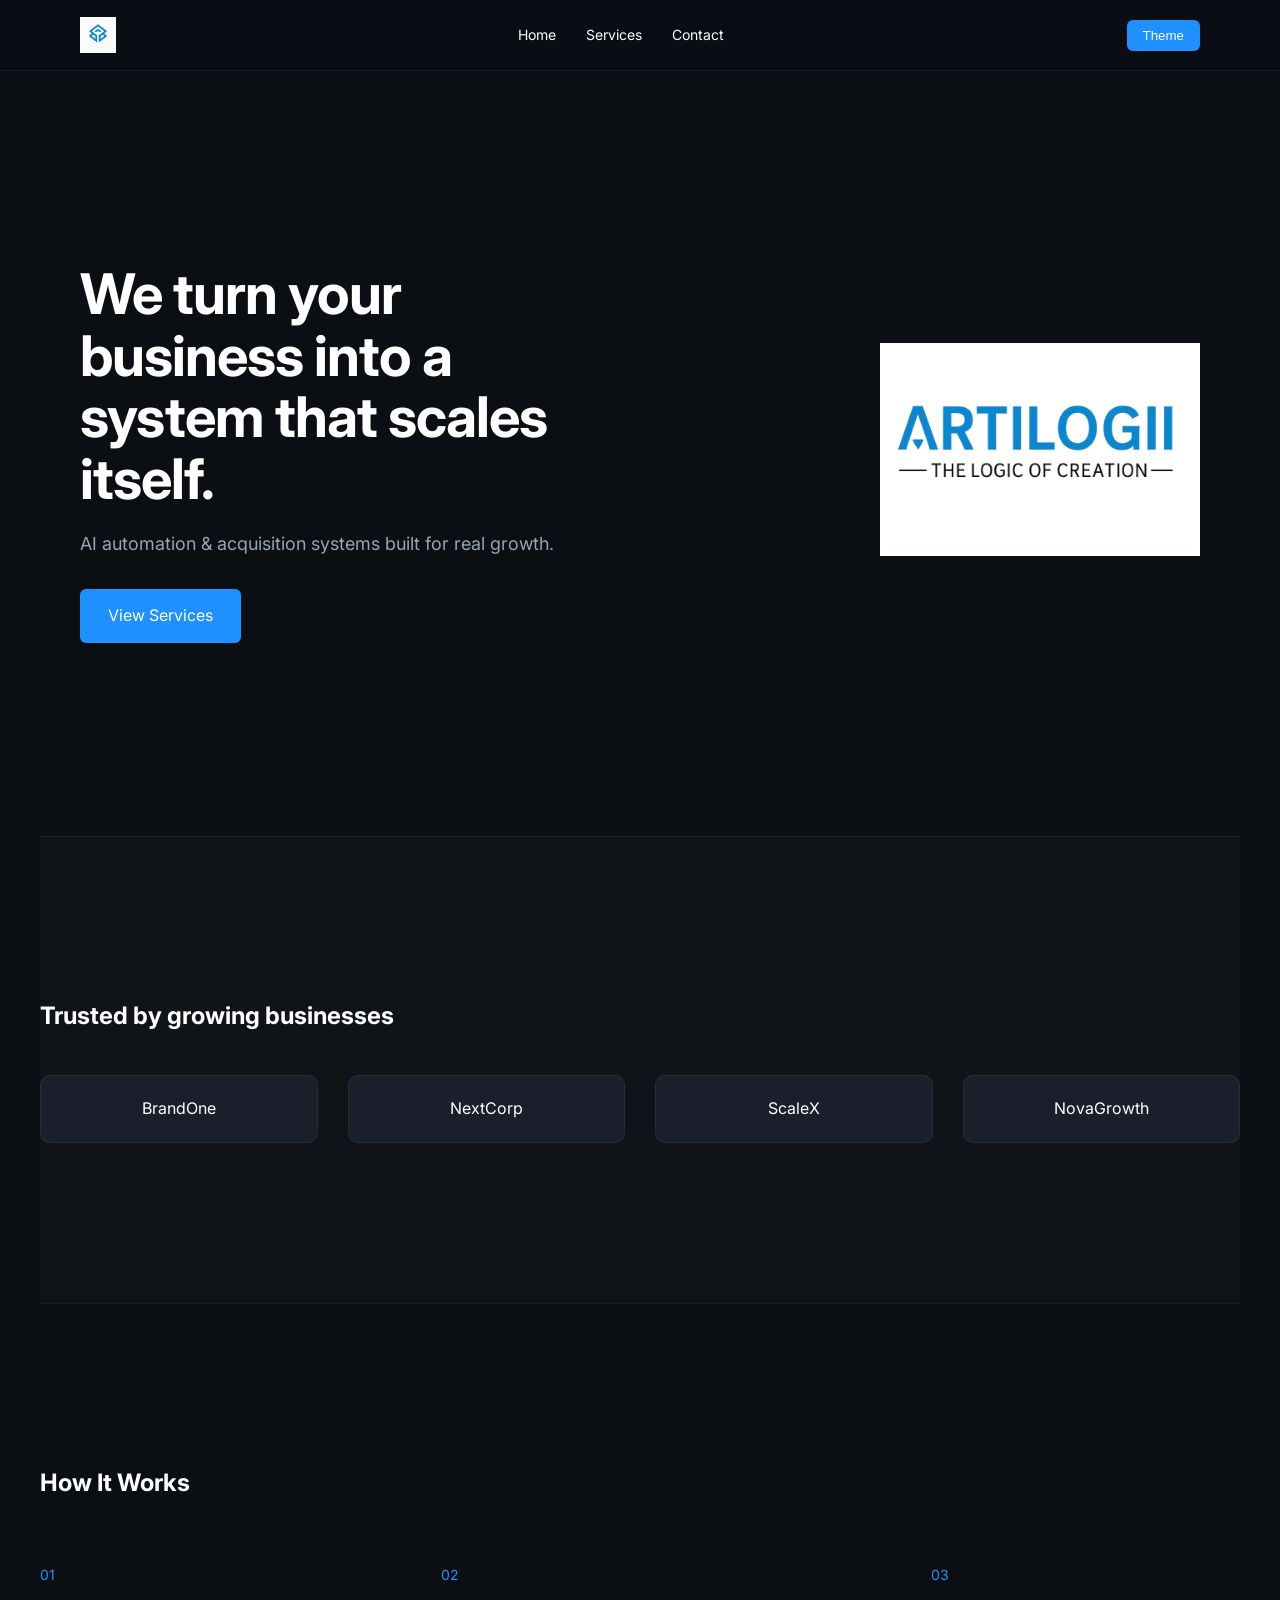
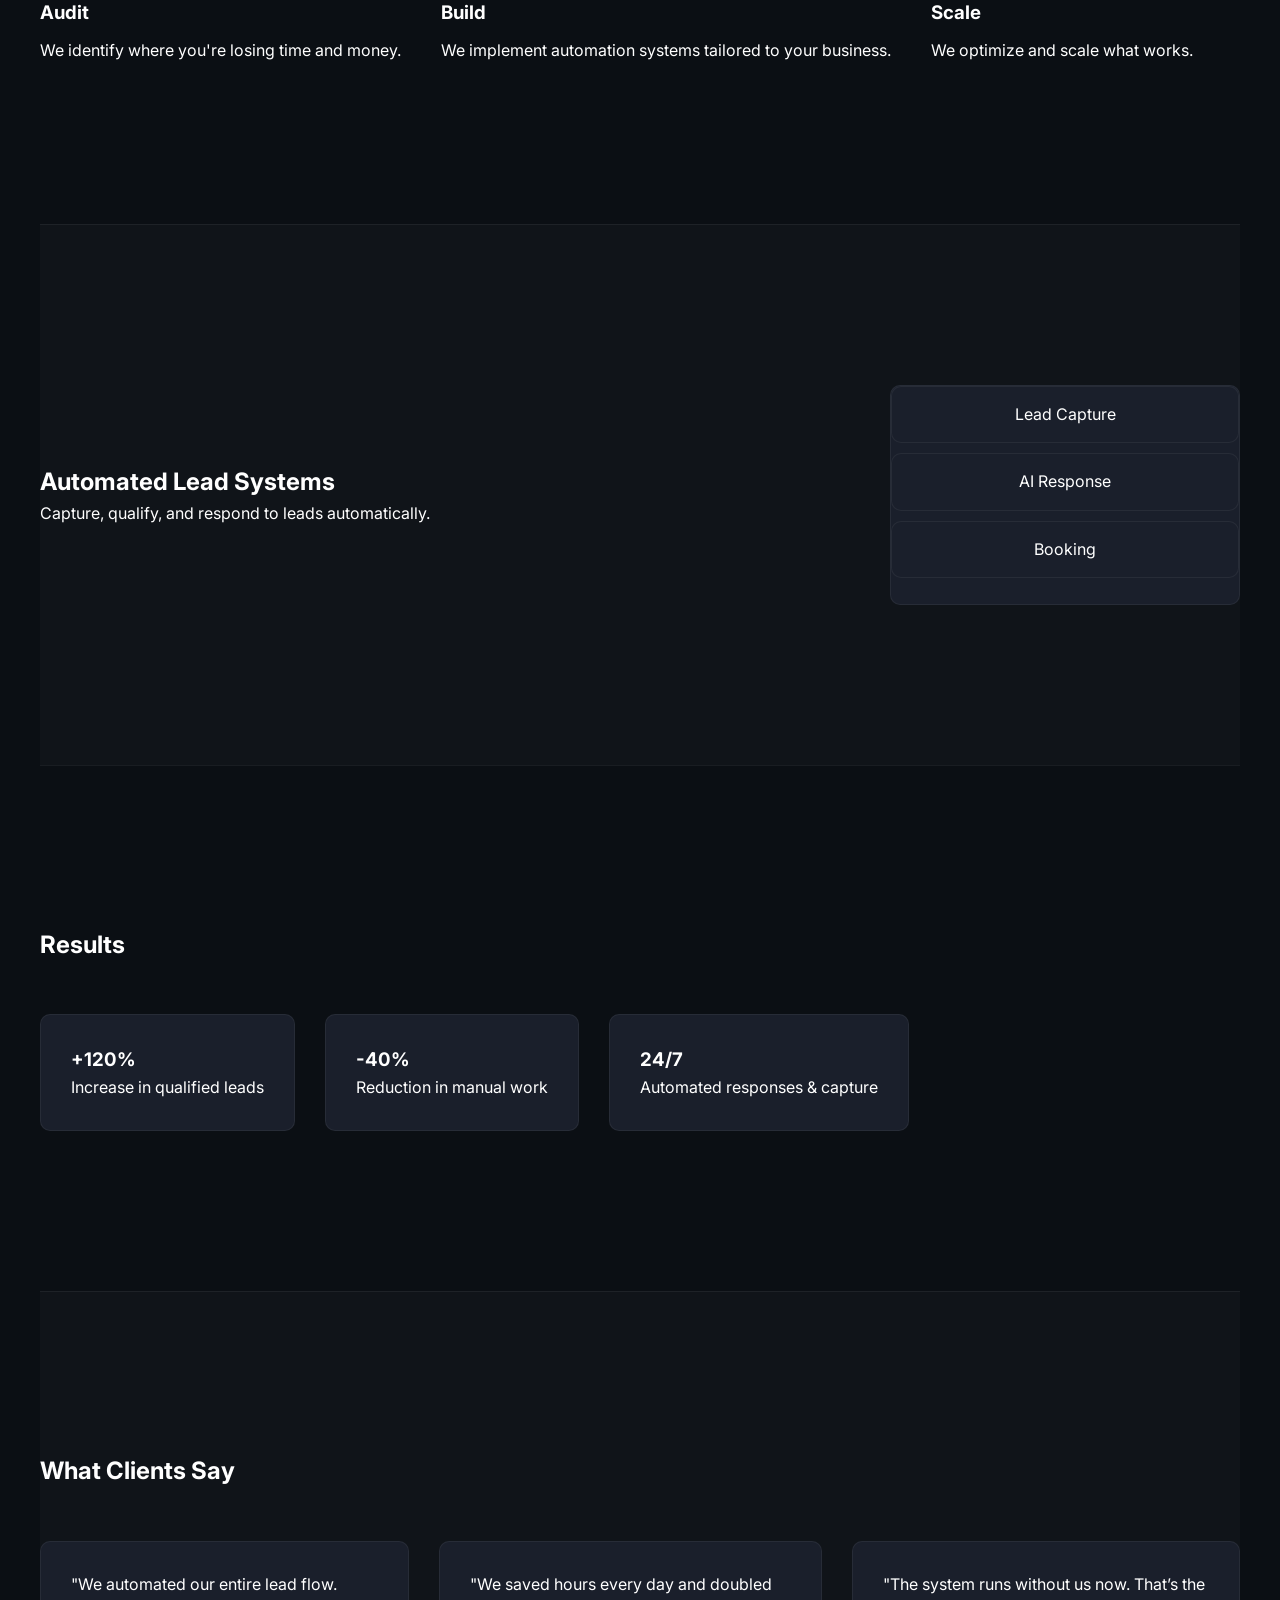
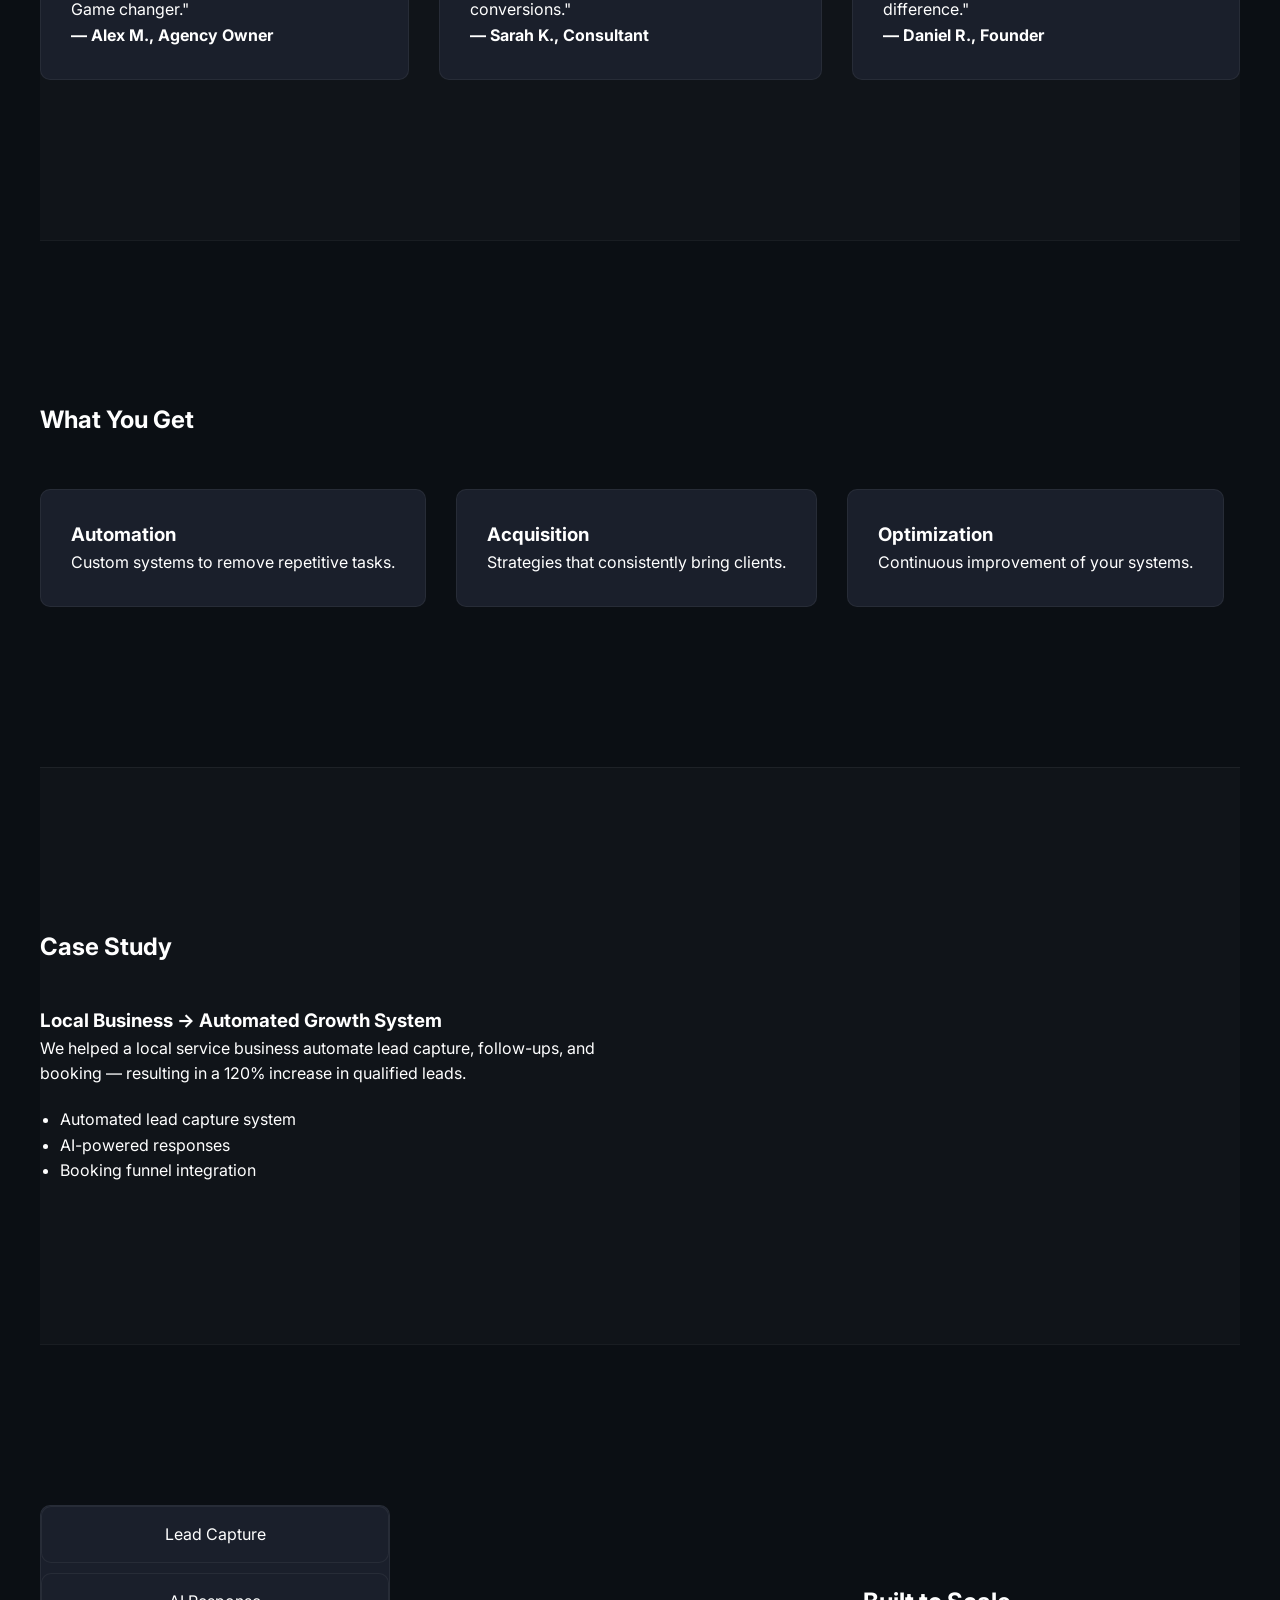
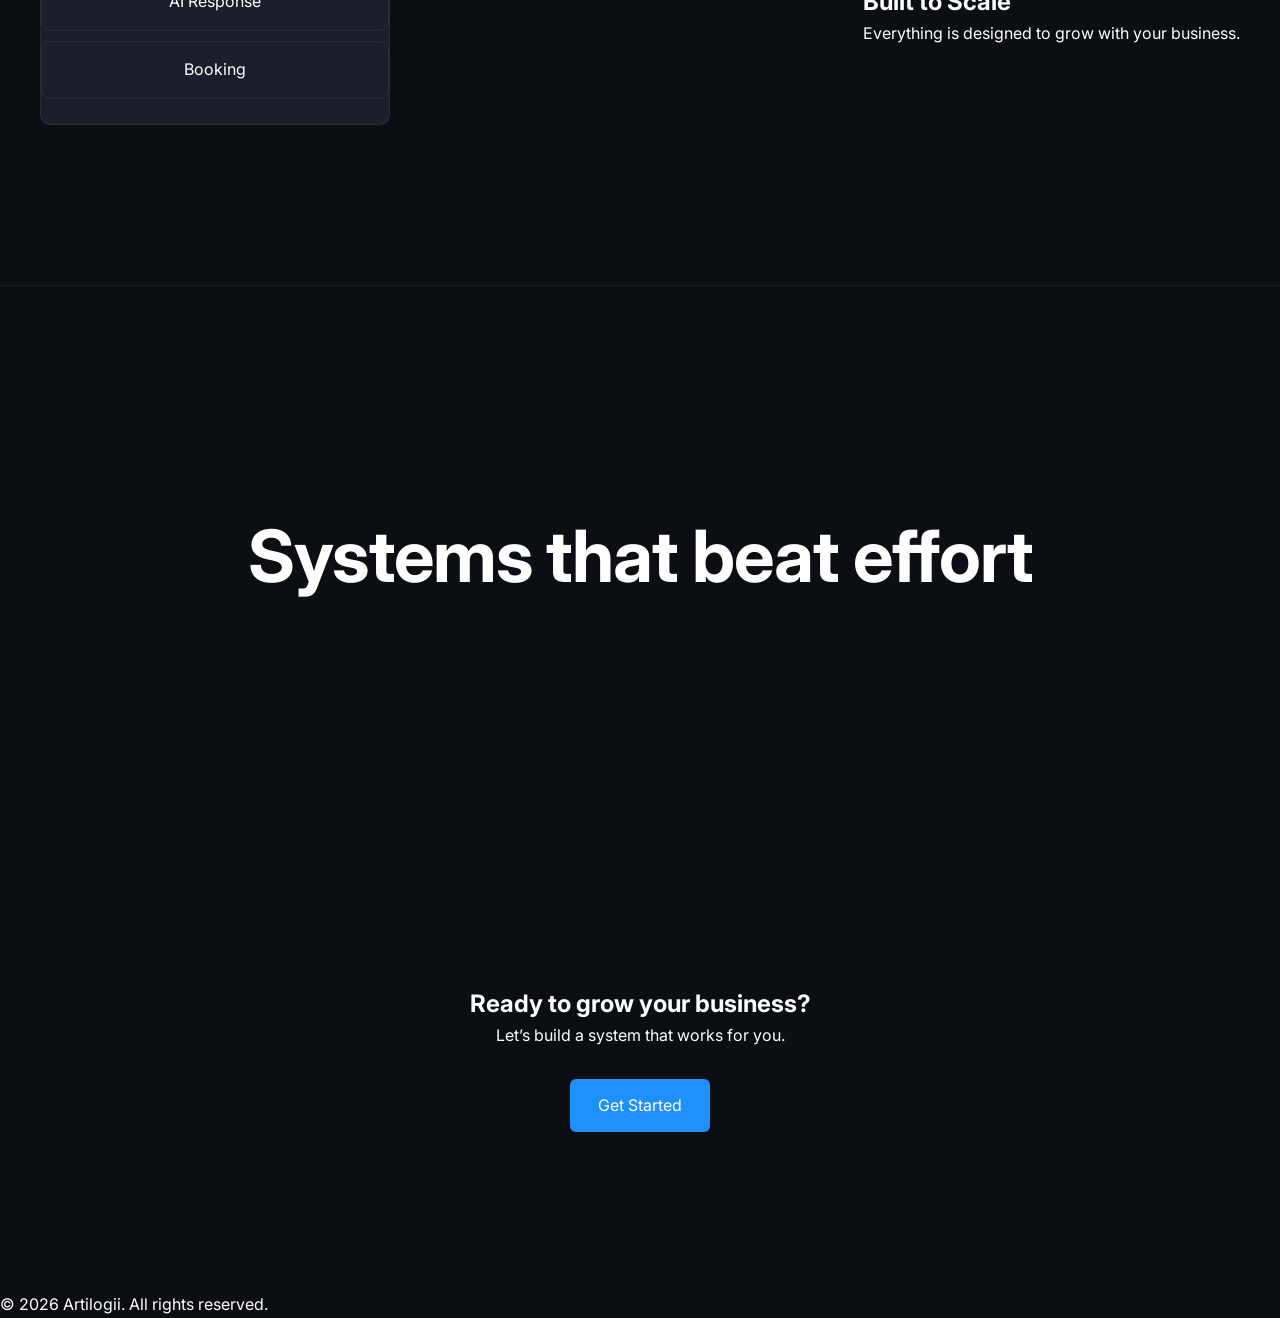
==== commit 1c30d7a1: "Add favicon and clean up unused elements Added a favicon link and removed unused button and paragrap" ====
--- a/index.html
+++ b/index.html
@@ -2,11 +2,11 @@
 <html lang="en">
 <head>
   <meta charset="UTF-8">
-  <title>Artilogii</title>
-
+  <title>Artilogii</title> 
+<link rel="icon" href="logo1.jpg">
   <link href="https://fonts.googleapis.com/css2?family=Inter:wght@300;400;500;600&display=swap" rel="stylesheet">
   <link rel="stylesheet" href="style.css">
-</head>
+</head> 
 
 <body>
 
@@ -187,9 +187,6 @@
 </div>
 </section>
 
-  <button onclick="toggleInfo()">Learn More</button>
-<p id="extra" style="display:none;">Extra details about our systems.</p>
-  
 <!-- BIG STATEMENT -->
 <section class="big-section reveal">
   <h2>Systems that beat effort</h2>
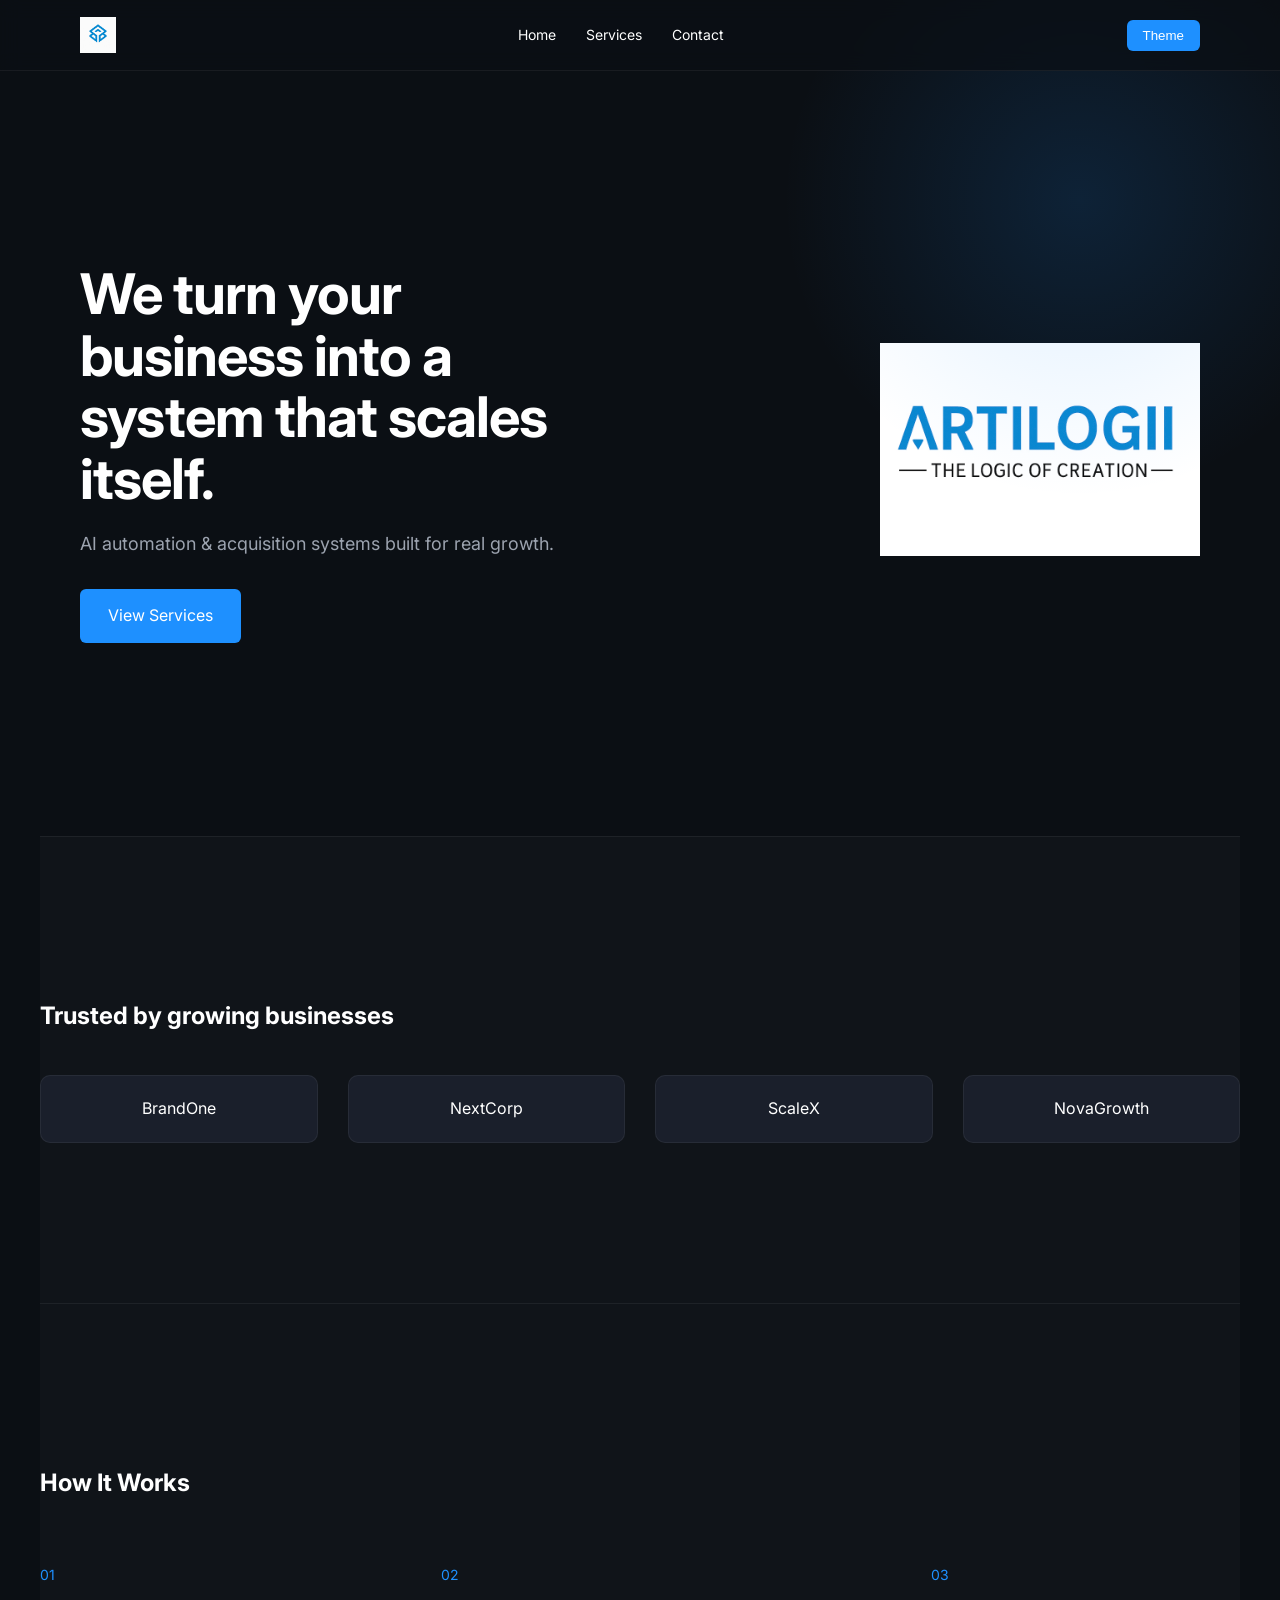
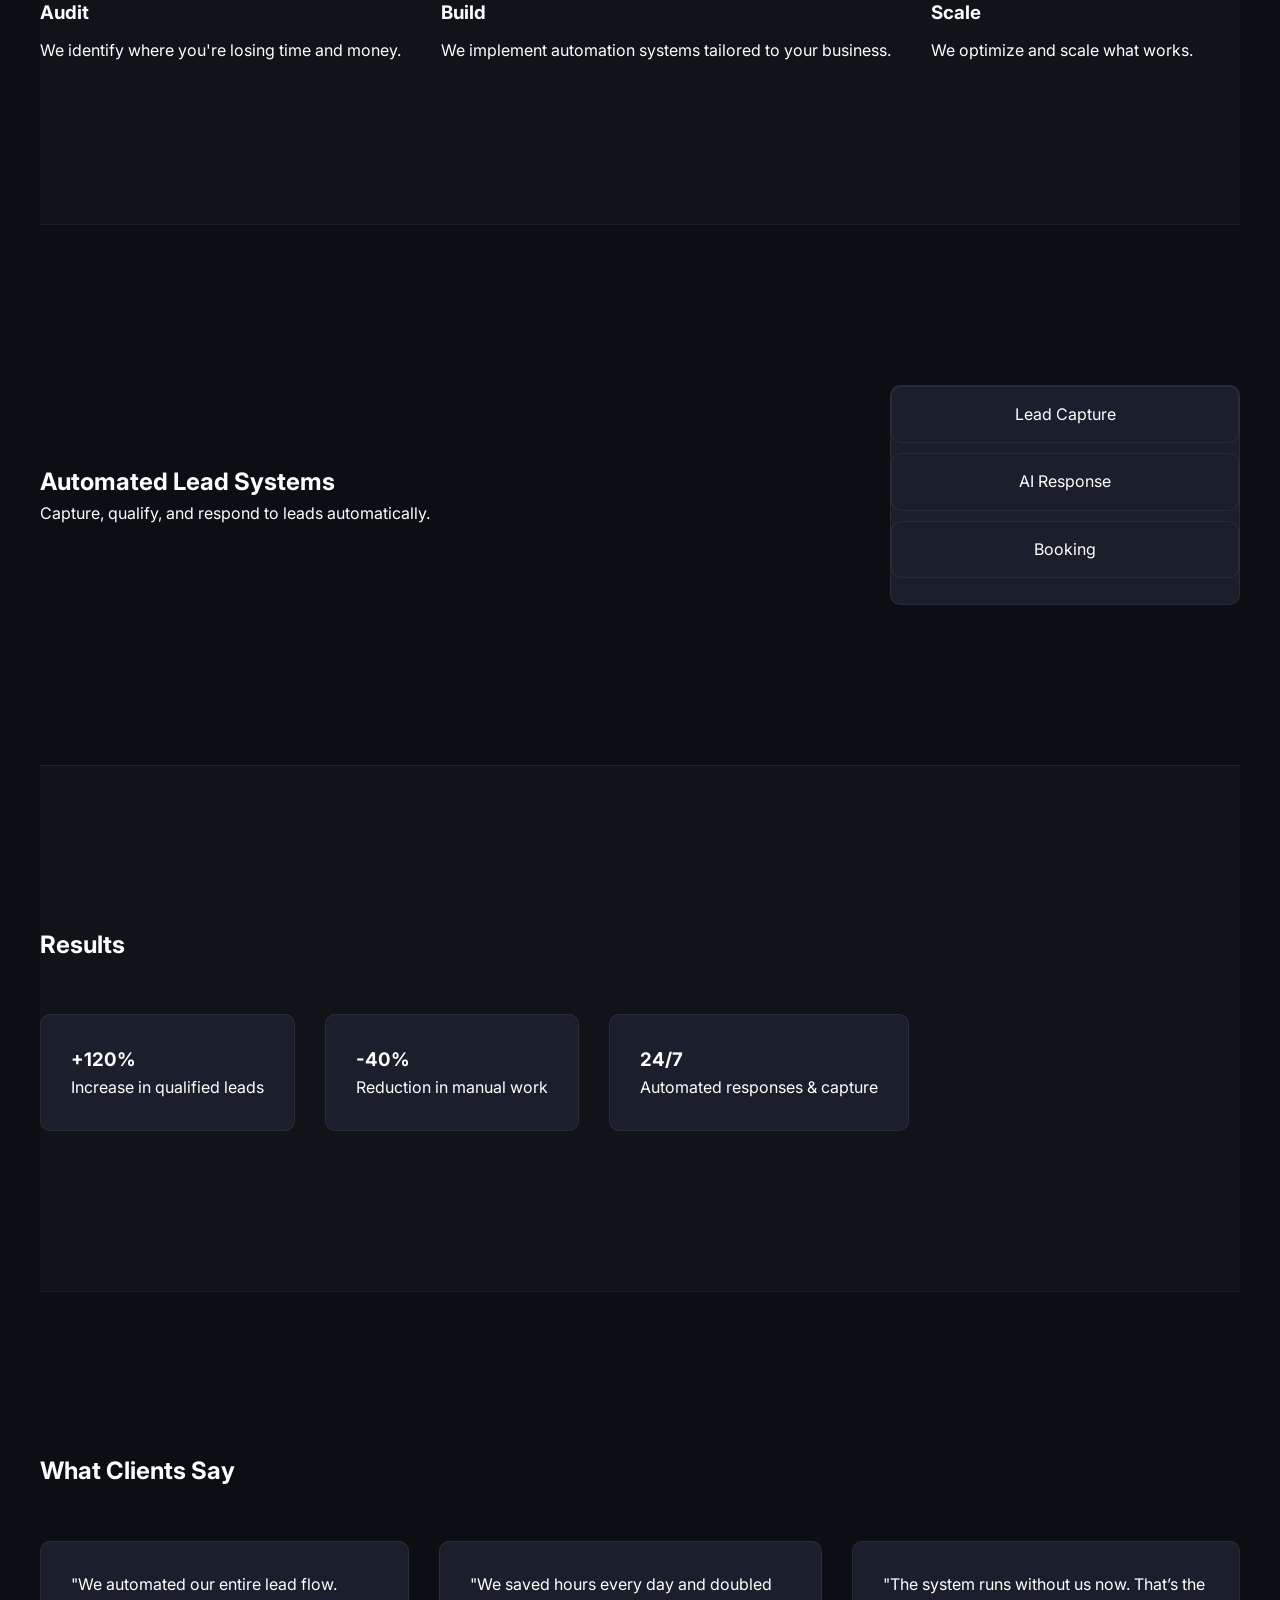
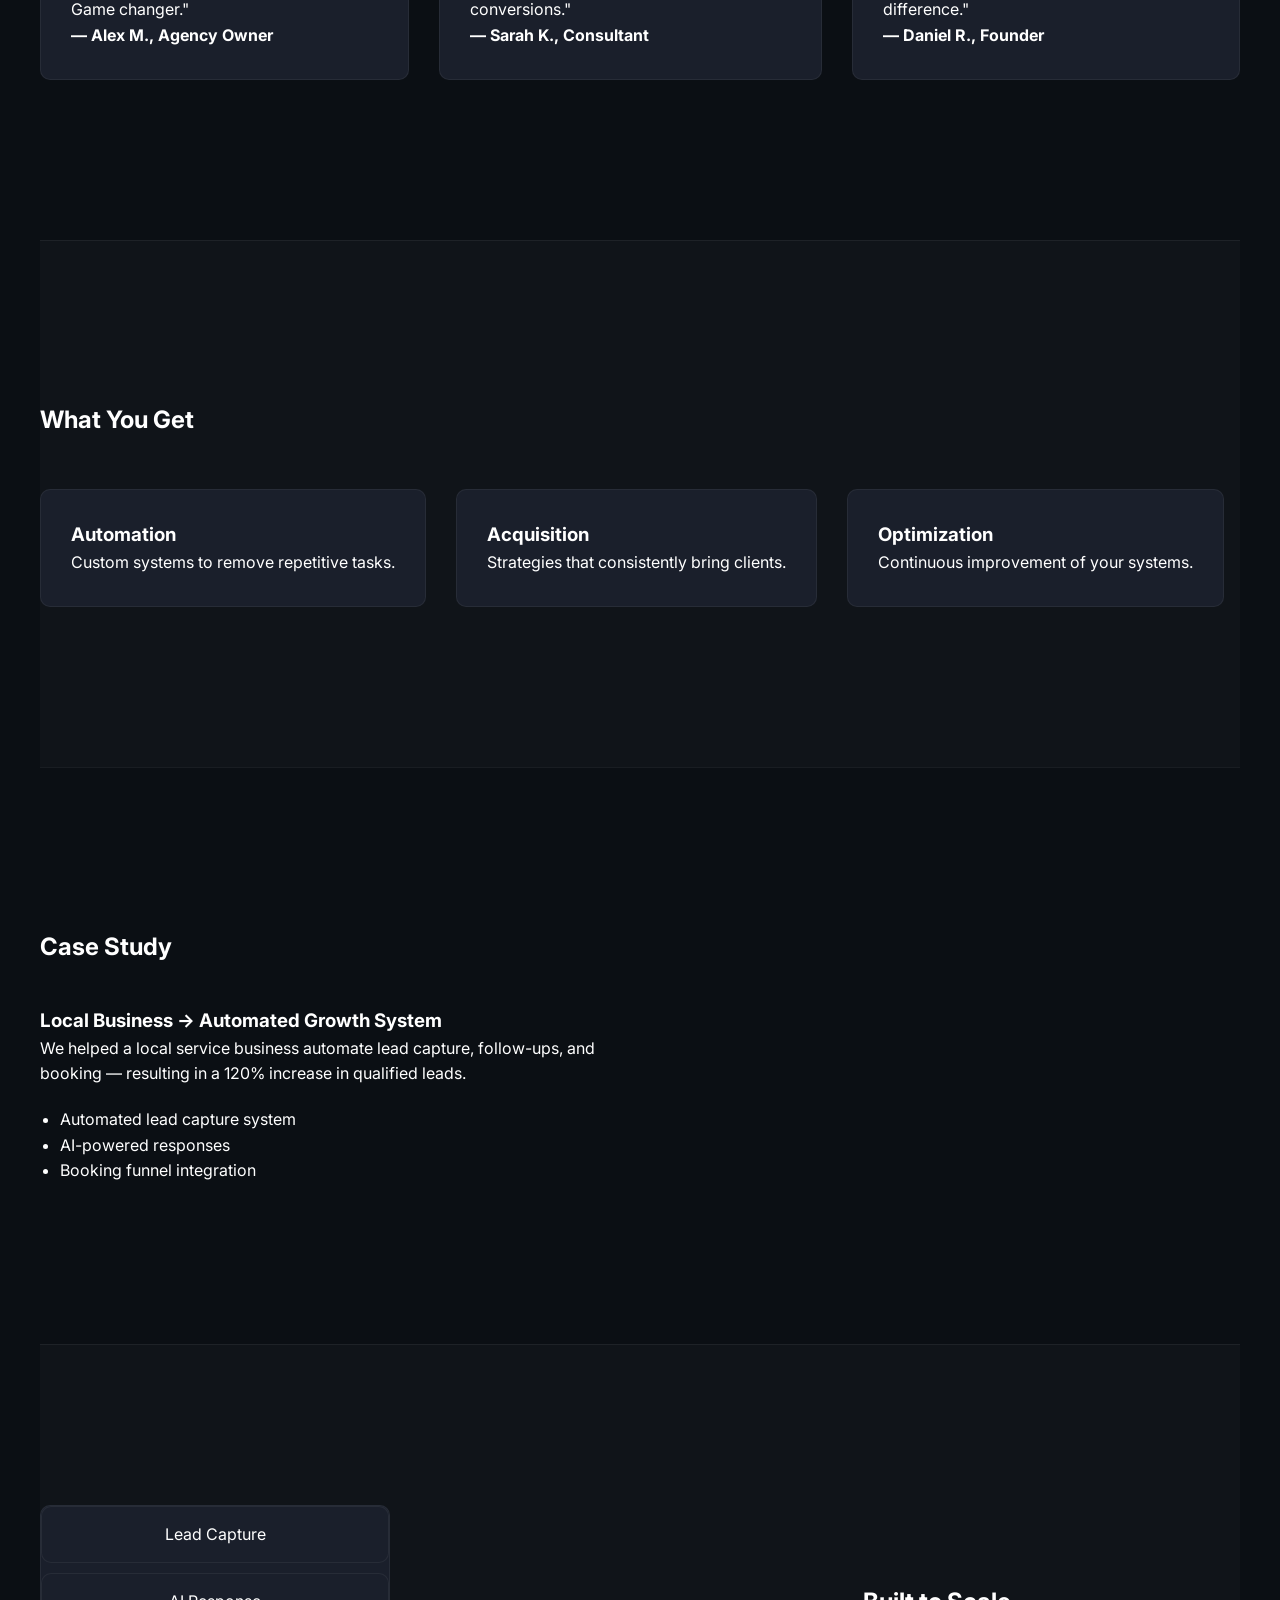
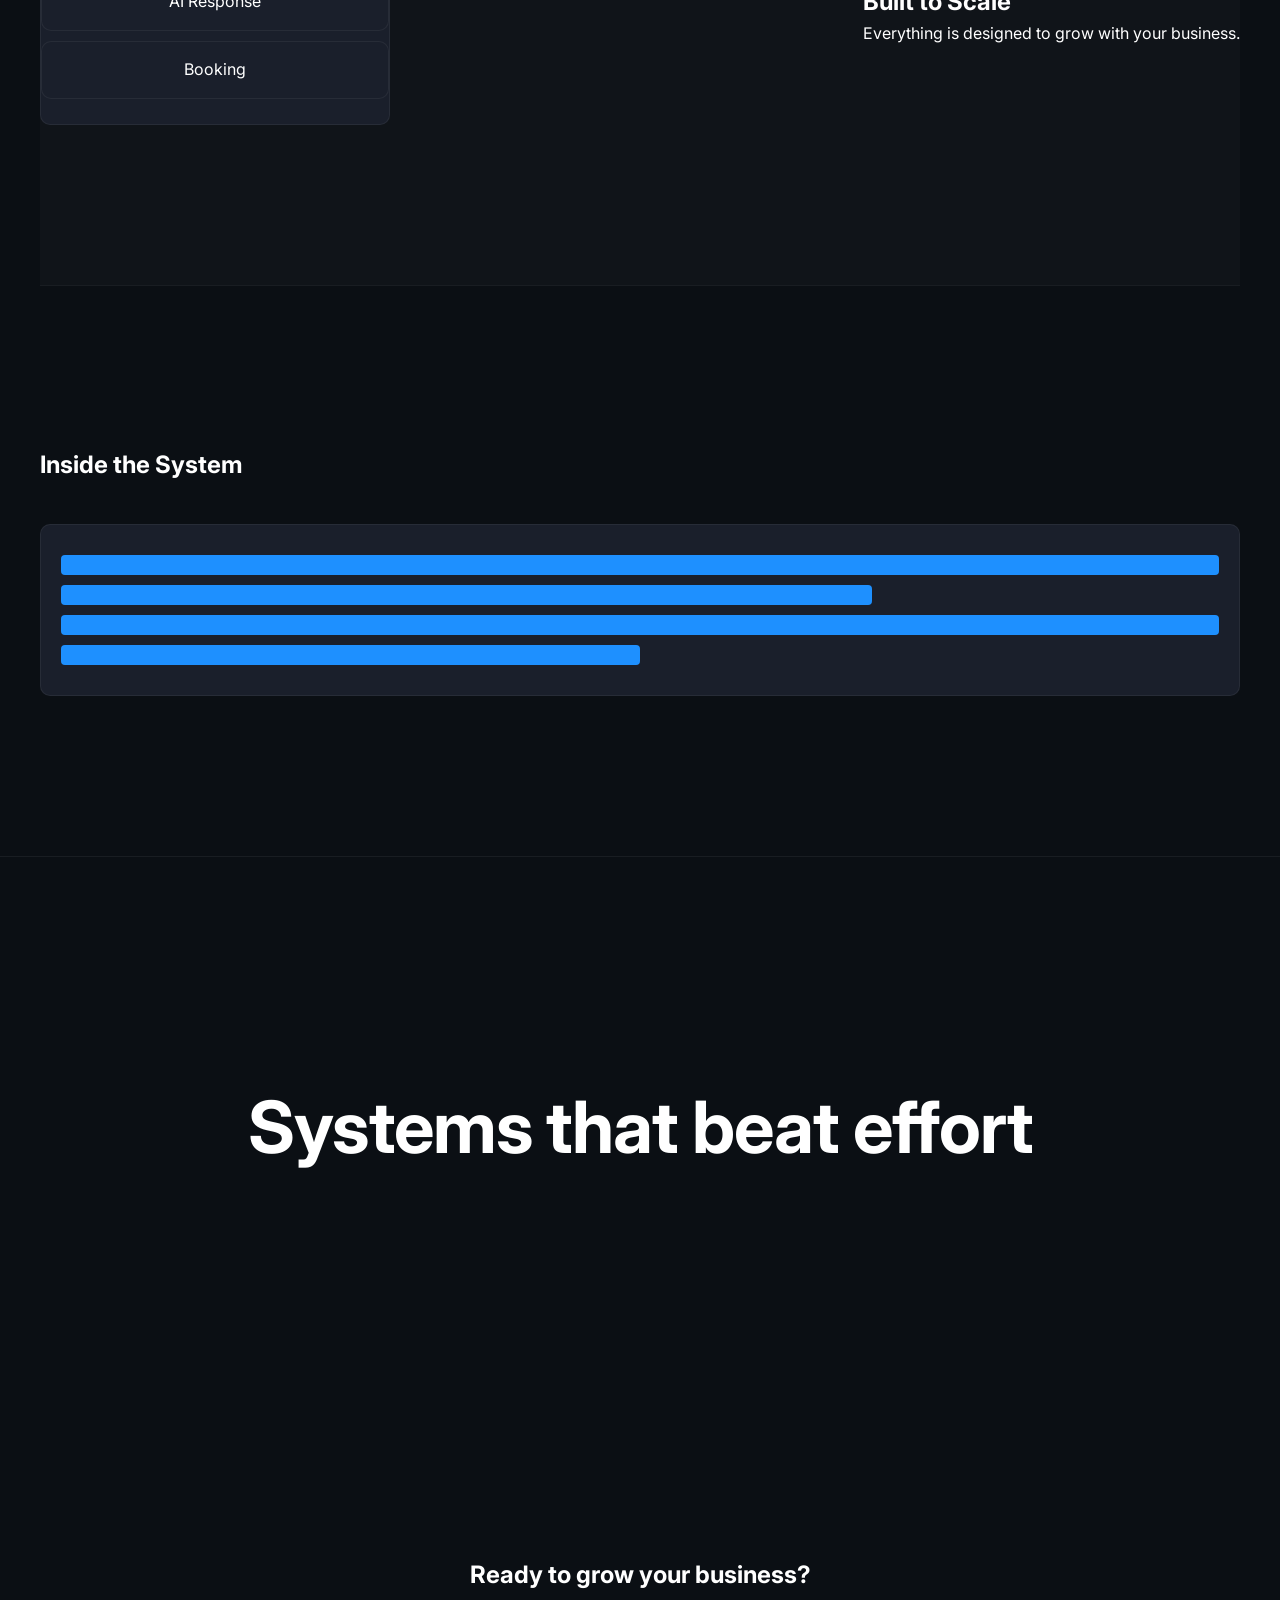
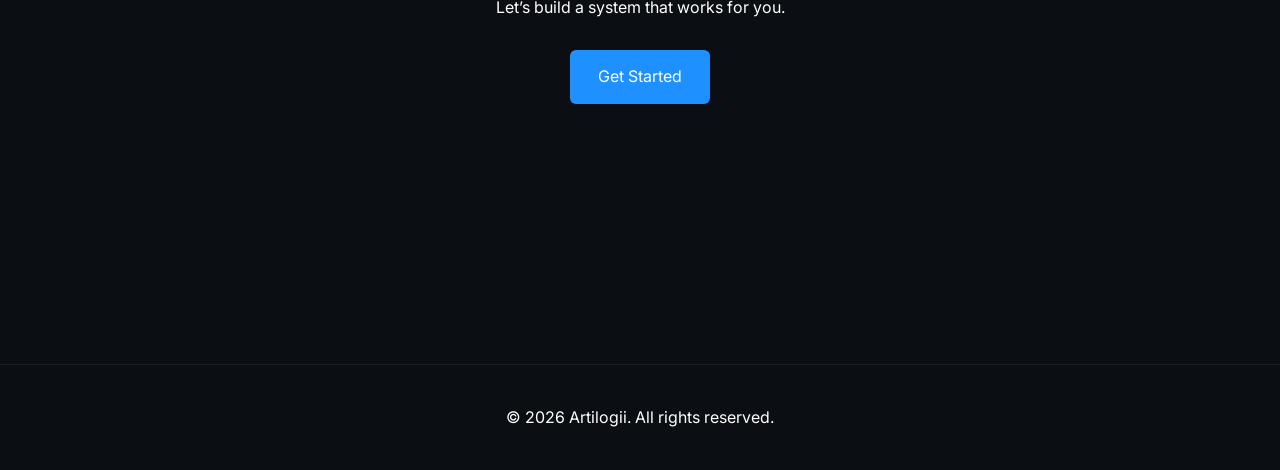
==== commit 8b90ff75: "Add 'Inside the System' section to index.html Added a new section titled 'Inside the System' with da" ====
--- a/index.html
+++ b/index.html
@@ -50,6 +50,8 @@
     <div class="logo-box">NovaGrowth</div>
   </div>
 </section>
+
+<div class="hero-bg"></div>
   
 <!-- HOW IT WORKS -->
 <section class="section container reveal">
@@ -187,6 +189,17 @@
 </div>
 </section>
 
+<section class="section container reveal">
+  <h2>Inside the System</h2>
+
+  <div class="dashboard">
+    <div class="dash-row"></div>
+    <div class="dash-row short"></div>
+    <div class="dash-row"></div>
+    <div class="dash-row shorter"></div>
+  </div>
+</section>
+
 <!-- BIG STATEMENT -->
 <section class="big-section reveal">
   <h2>Systems that beat effort</h2>
--- a/style.css
+++ b/style.css
@@ -173,6 +173,48 @@
   transition: transform 0.1s linear;
 }
 
+.hero {
+  position: relative;
+  overflow: hidden;
+}
+
+.hero-bg {
+  position: absolute;
+  width: 600px;
+  height: 600px;
+  background: radial-gradient(circle, rgba(30,144,255,0.15), transparent 70%);
+  top: -100px;
+  right: -100px;
+  z-index: 0;
+}
+
+.hero-text, .hero-visual {
+  position: relative;
+  z-index: 1;
+}
+
+.dashboard {
+  margin-top: 40px;
+  padding: 20px;
+  background: var(--surface);
+  border: 1px solid var(--border);
+  border-radius: var(--radius);
+}
+
+.dash-row {
+  height: 20px;
+  background: var(--blue);
+  margin: 10px 0;
+  border-radius: 4px;
+}
+
+.dash-row.short {
+  width: 70%;
+}
+
+.dash-row.shorter {
+  width: 50%;
+}
 /* =========================
    STEPS
 ========================= */
@@ -336,3 +378,10 @@
 .contact-form textarea {
   min-height: 120px;
 }
+
+.footer {
+  text-align: center;
+  padding: 40px;
+  border-top: 1px solid var(--border);
+  margin-top: 100px;
+}
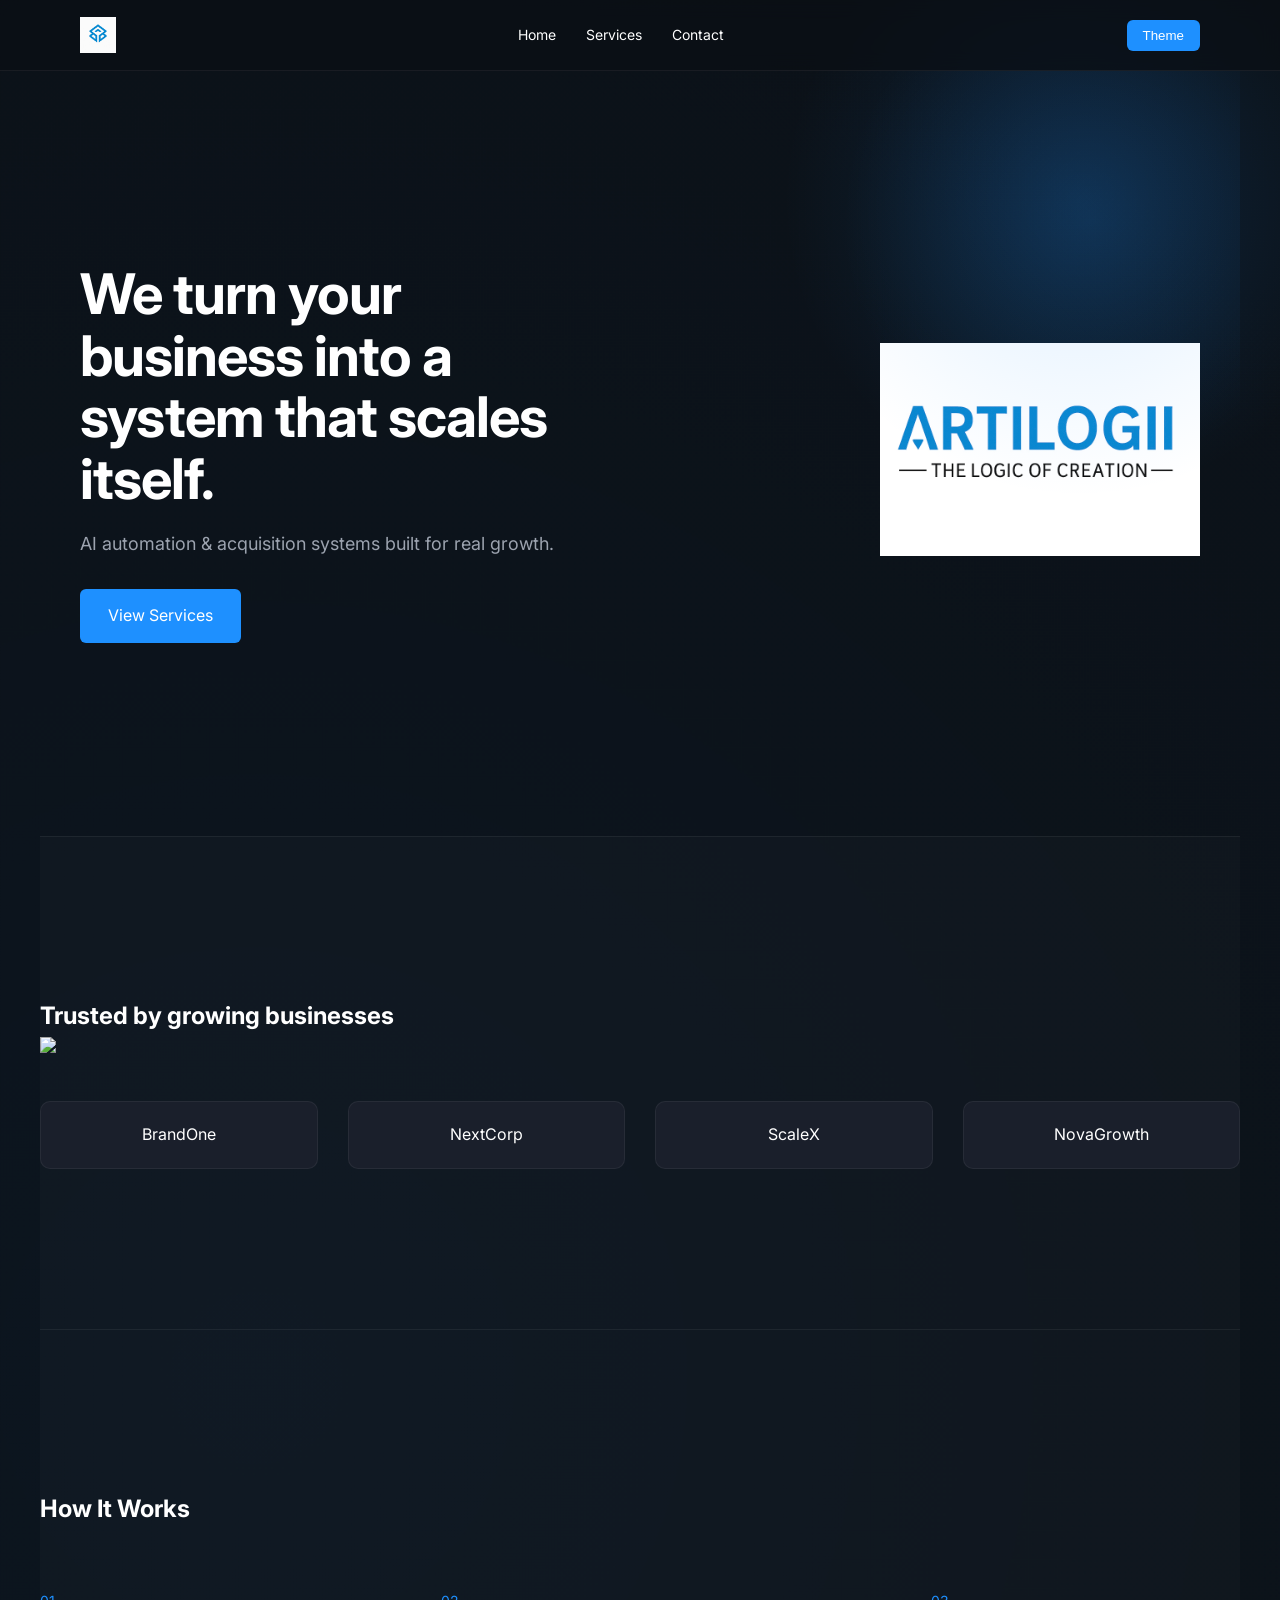
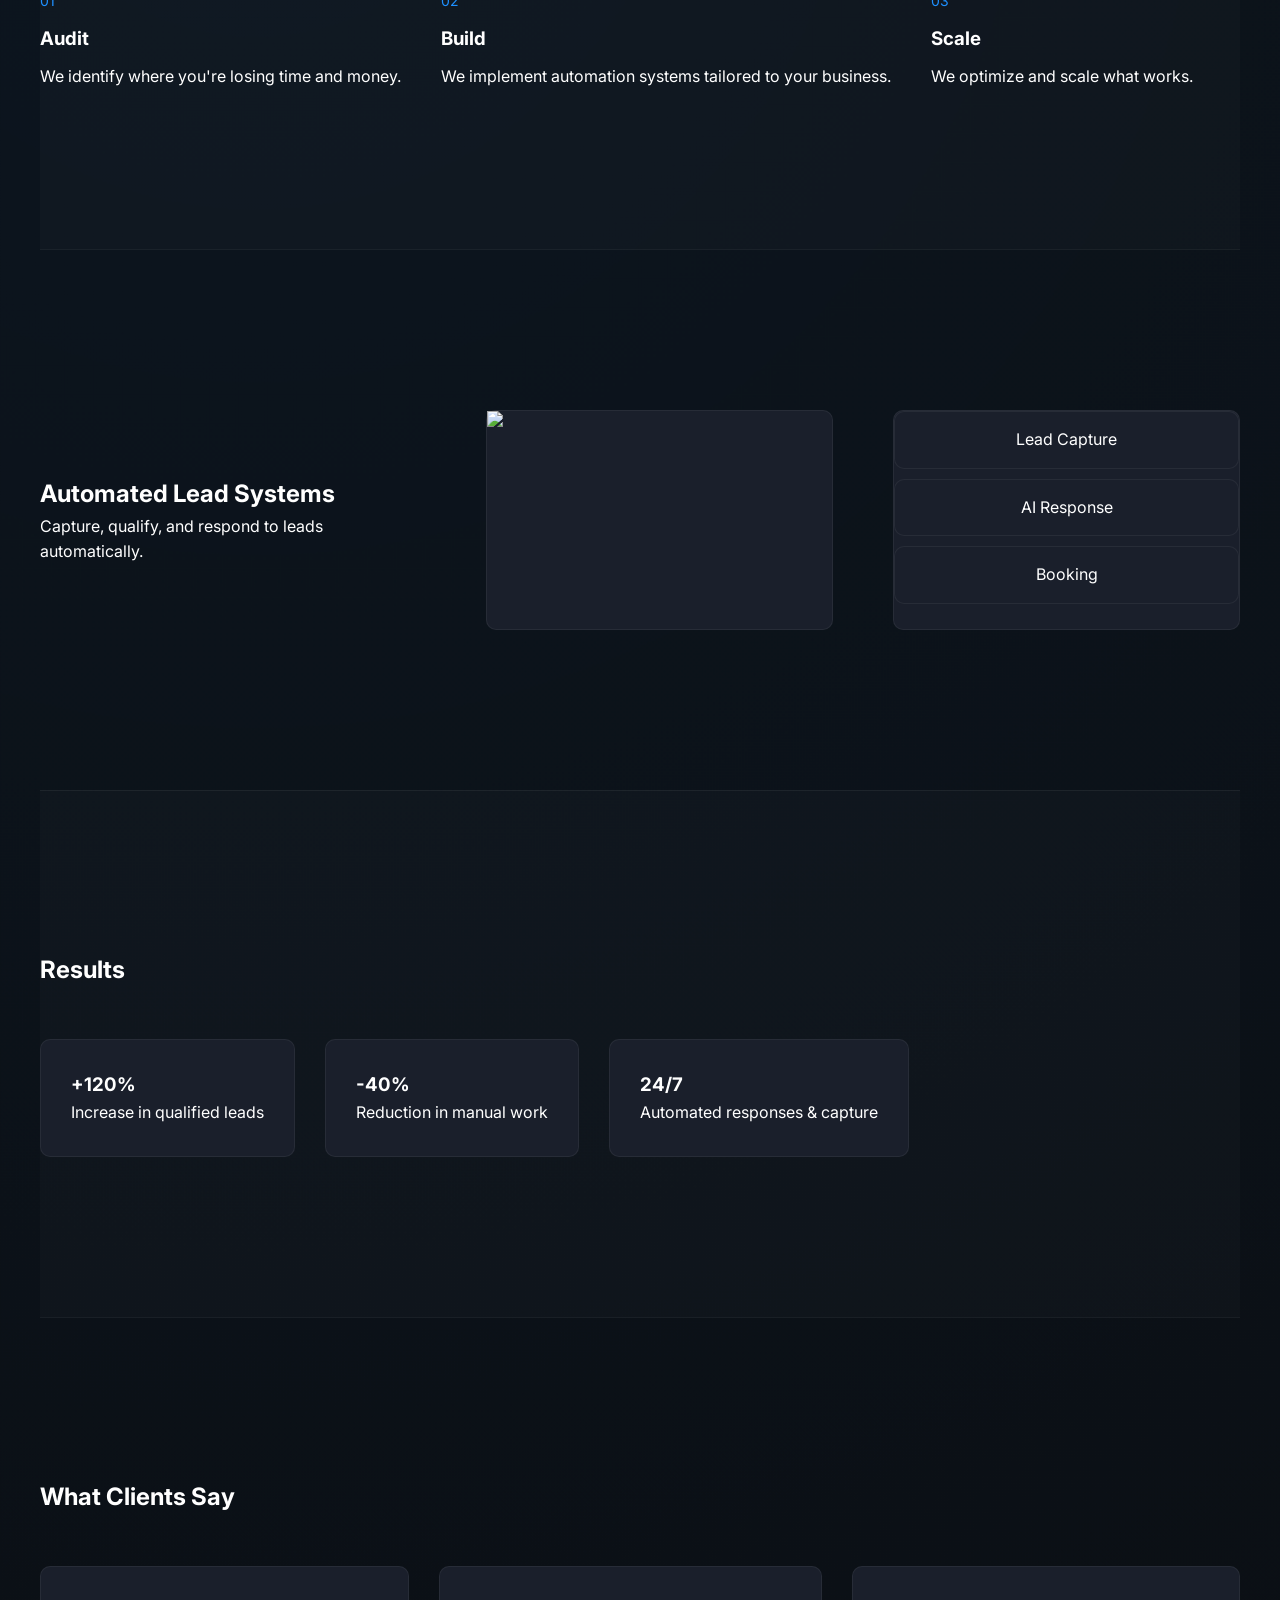
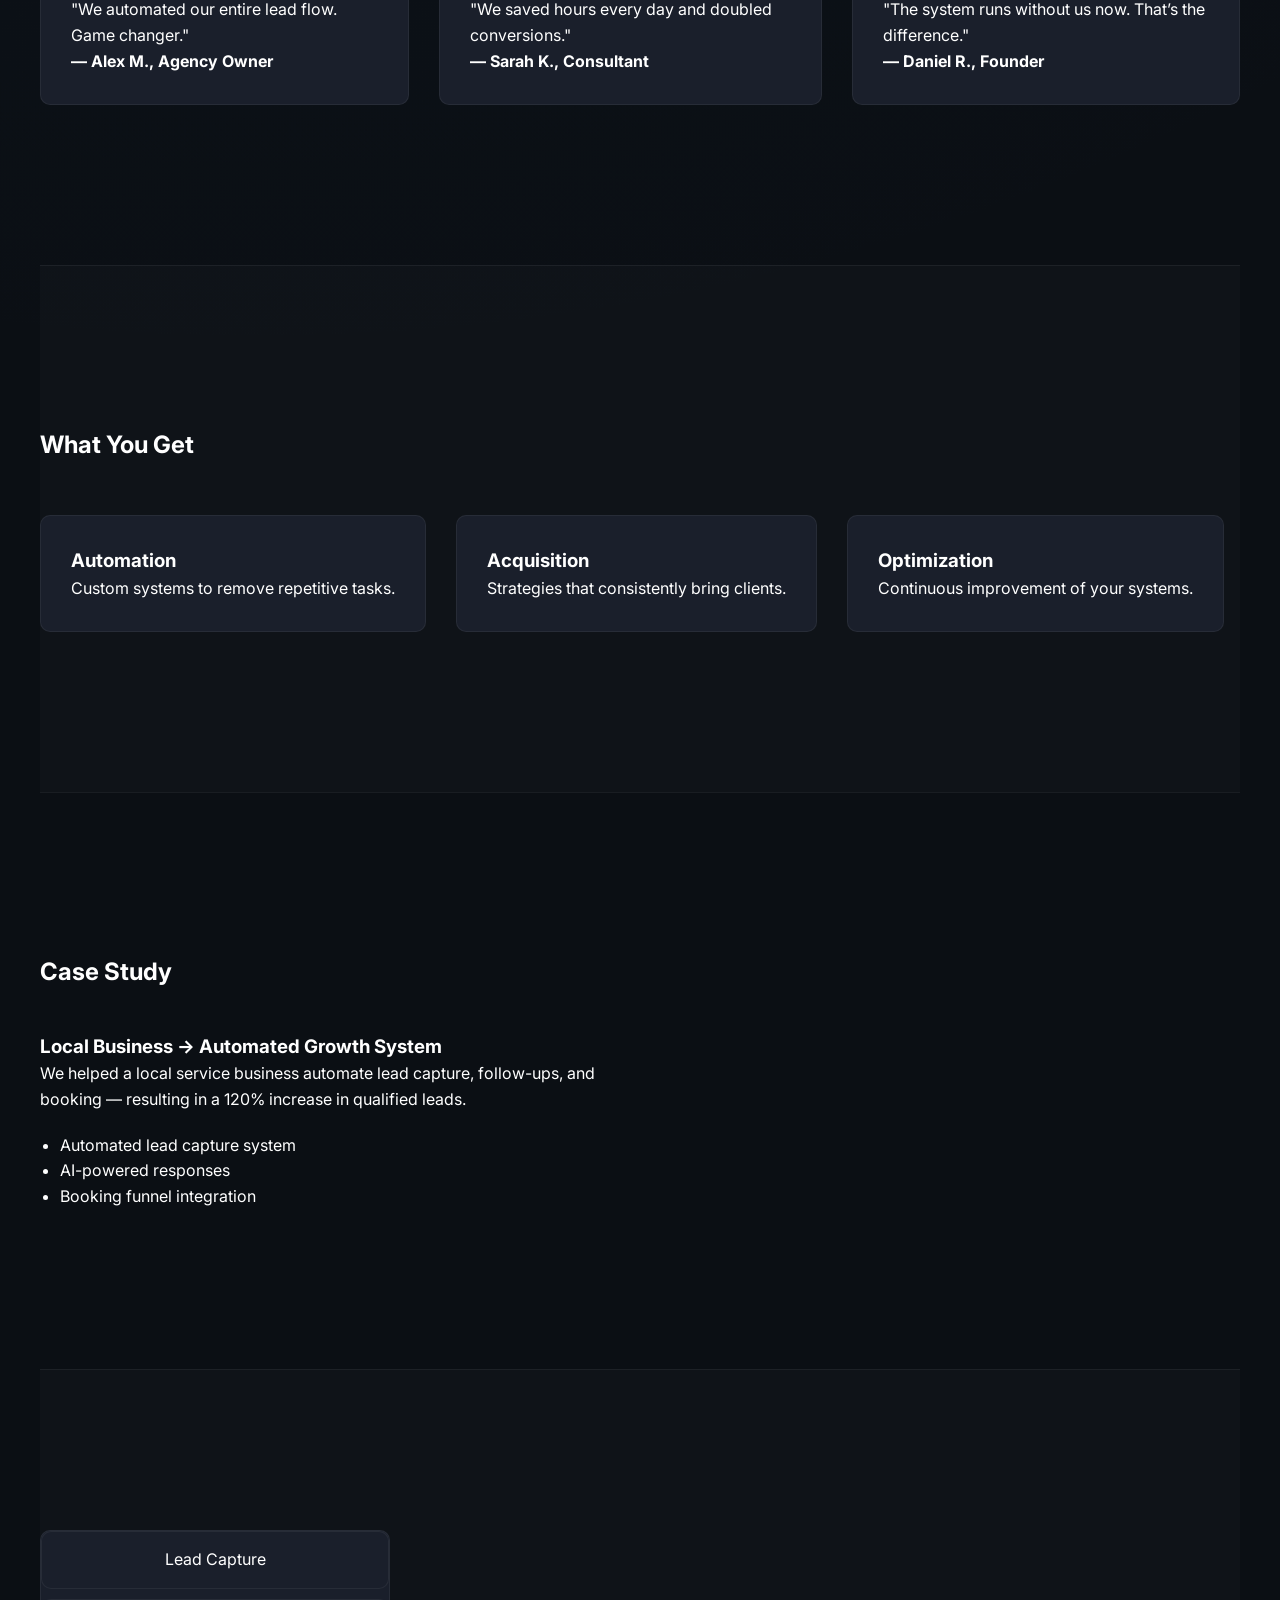
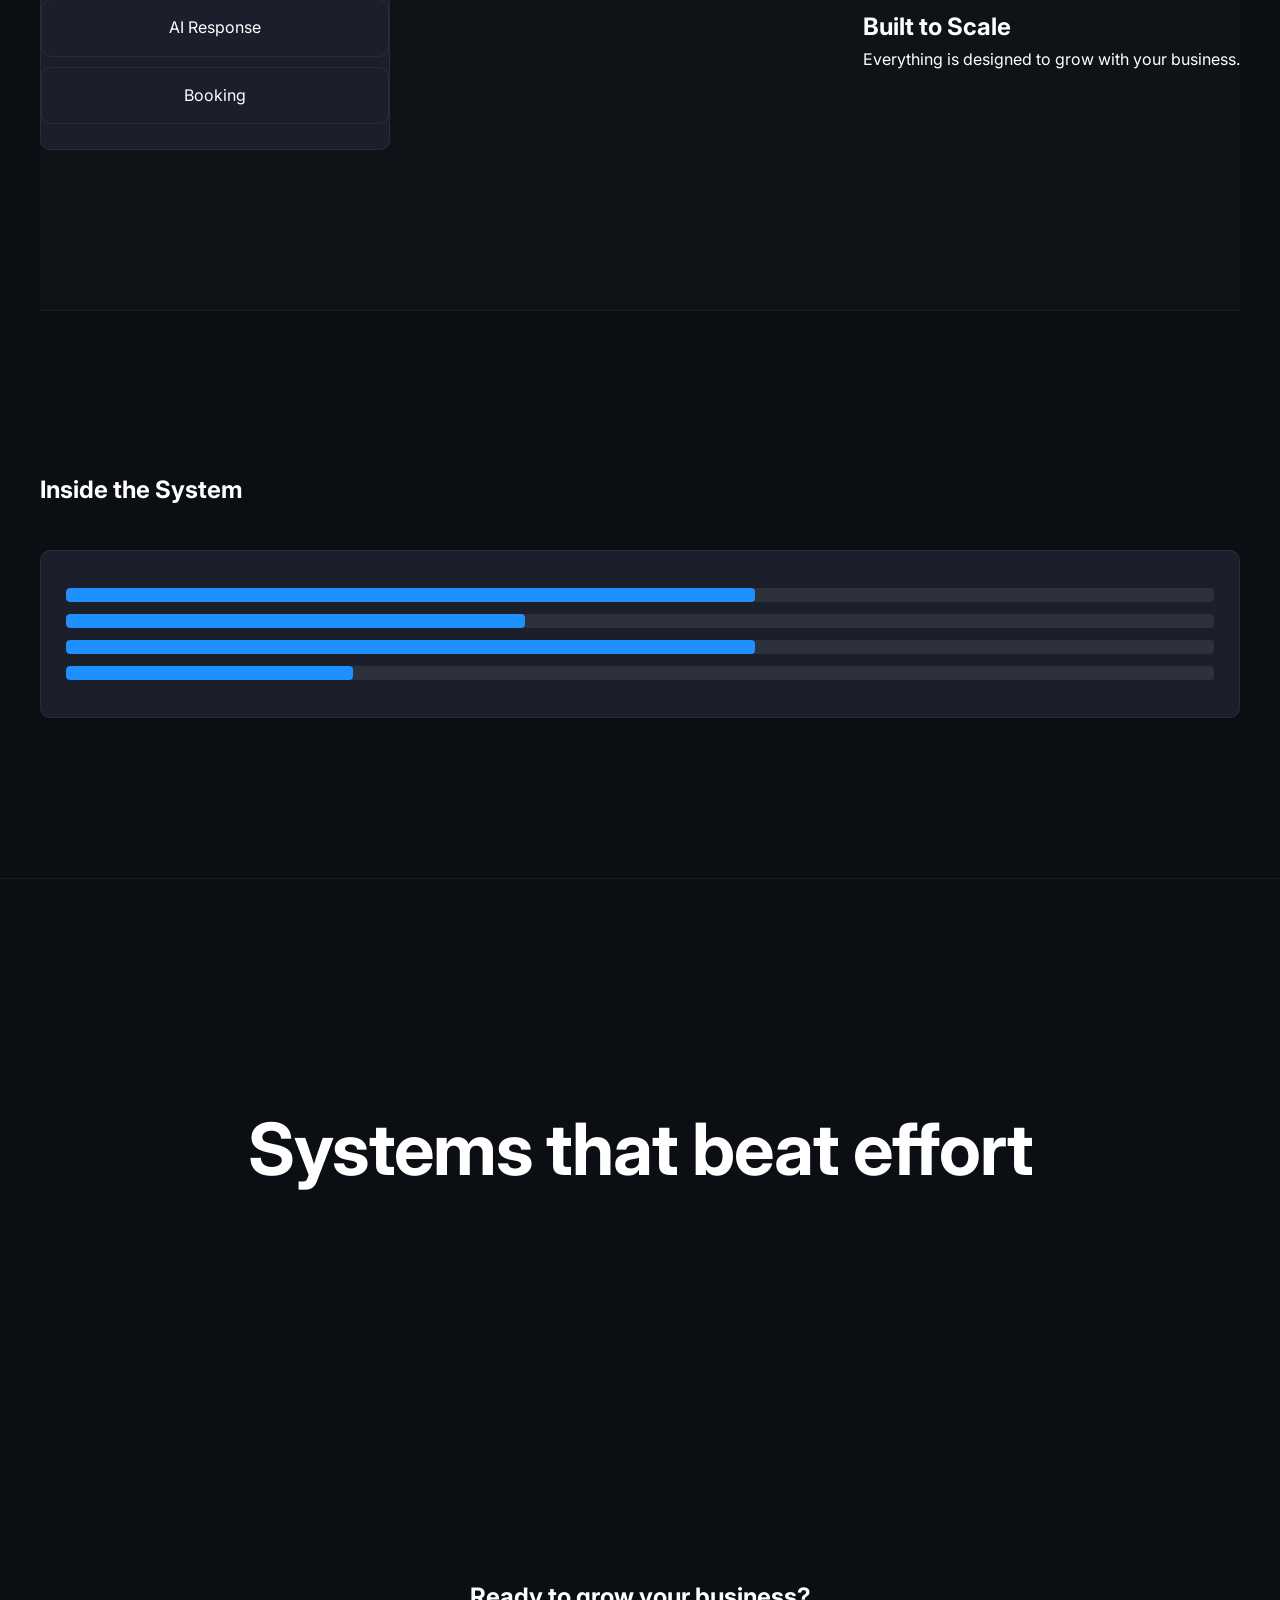
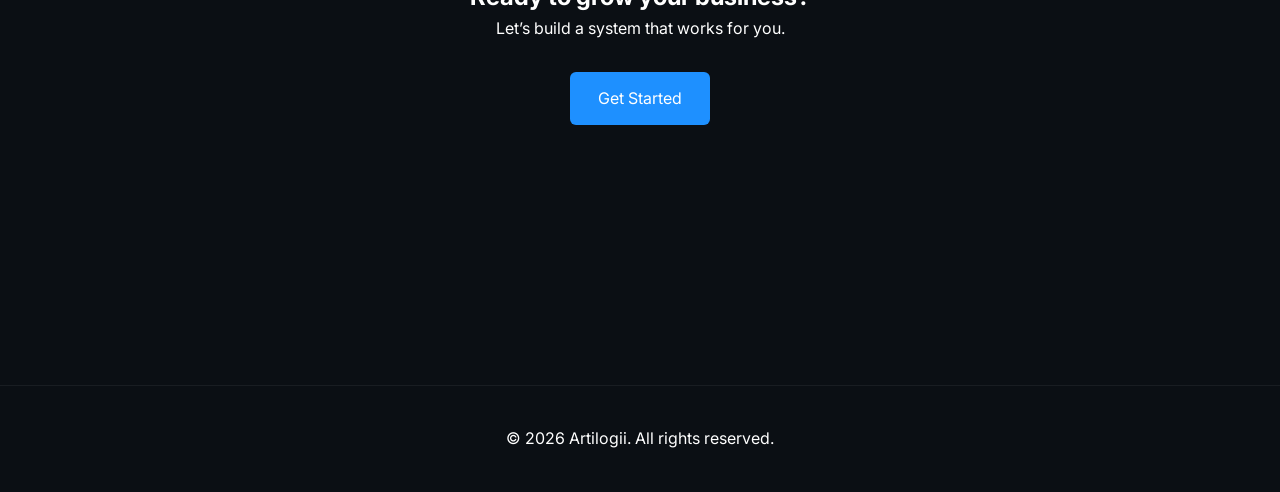
==== commit 9a8a34e9: "Add images to the index.html for branding and visuals" ====
--- a/index.html
+++ b/index.html
@@ -42,7 +42,7 @@
   
 <section class="section container reveal">
   <h2>Trusted by growing businesses</h2>
-
+<img src="web1.jpg" class="hero-logo">
   <div class="logos">
     <div class="logo-box">BrandOne</div>
     <div class="logo-box">NextCorp</div>
@@ -84,7 +84,9 @@
     <h2>Automated Lead Systems</h2>
     <p>Capture, qualify, and respond to leads automatically.</p>
   </div>
-
+<div class="split-visual">
+  <img src="web2.jpg" class="visual-img">
+</div>
   <div class="split-visual">
   <div class="visual-box">Lead Capture</div>
   <div class="visual-box">AI Response</div>
--- a/style.css
+++ b/style.css
@@ -38,6 +38,18 @@
   background: var(--bg);
   color: var(--text);
   line-height: 1.6;
+} 
+body {
+  font-family: 'Inter', sans-serif;
+  background: var(--bg);
+  color: var(--text);
+  line-height: 1.6;
+
+  background-image: radial-gradient(
+    circle at 20% 20%,
+    rgba(30,144,255,0.05),
+    transparent 40%
+  );
 }
 
 /* =========================
@@ -149,7 +161,21 @@
   color: var(--text-secondary);
   font-size: 18px;
 }
-
+.hero::before {
+  content: "";
+  position: absolute;
+  width: 500px;
+  height: 500px;
+  background: radial-gradient(circle, rgba(30,144,255,0.15), transparent 70%);
+  top: -100px;
+  right: -100px;
+  z-index: 0;
+}
+
+.hero > * {
+  position: relative;
+  z-index: 1;
+}
 /* CTA */
 .cta {
   display: inline-block;
@@ -195,25 +221,41 @@
 
 .dashboard {
   margin-top: 40px;
-  padding: 20px;
-  background: var(--surface);
-  border: 1px solid var(--border);
-  border-radius: var(--radius);
-}
-
+  padding: 25px;
+  background: var(--surface);
+  border: 1px solid var(--border);
+  border-radius: var(--radius);
+}
+
+/* rows */
 .dash-row {
-  height: 20px;
+  height: 14px;
+  background: rgba(255,255,255,0.08);
+  margin: 12px 0;
+  border-radius: 4px;
+  position: relative;
+  overflow: hidden;
+}
+
+/* animated fill */
+.dash-row::after {
+  content: "";
+  position: absolute;
+  left: 0;
+  top: 0;
+  height: 100%;
+  width: 60%;
   background: var(--blue);
-  margin: 10px 0;
   border-radius: 4px;
 }
 
-.dash-row.short {
-  width: 70%;
-}
-
-.dash-row.shorter {
-  width: 50%;
+/* variations */
+.dash-row.short::after {
+  width: 40%;
+}
+
+.dash-row.shorter::after {
+  width: 25%;
 }
 /* =========================
    STEPS
@@ -310,7 +352,7 @@
   border-top: 1px solid var(--border);
 }
 .section:nth-child(even) {
-  background: rgba(255,255,255,0.02);
+  background: rgba(255,255,255,0.015);
 }
 
 .light-mode .section:nth-child(even) {
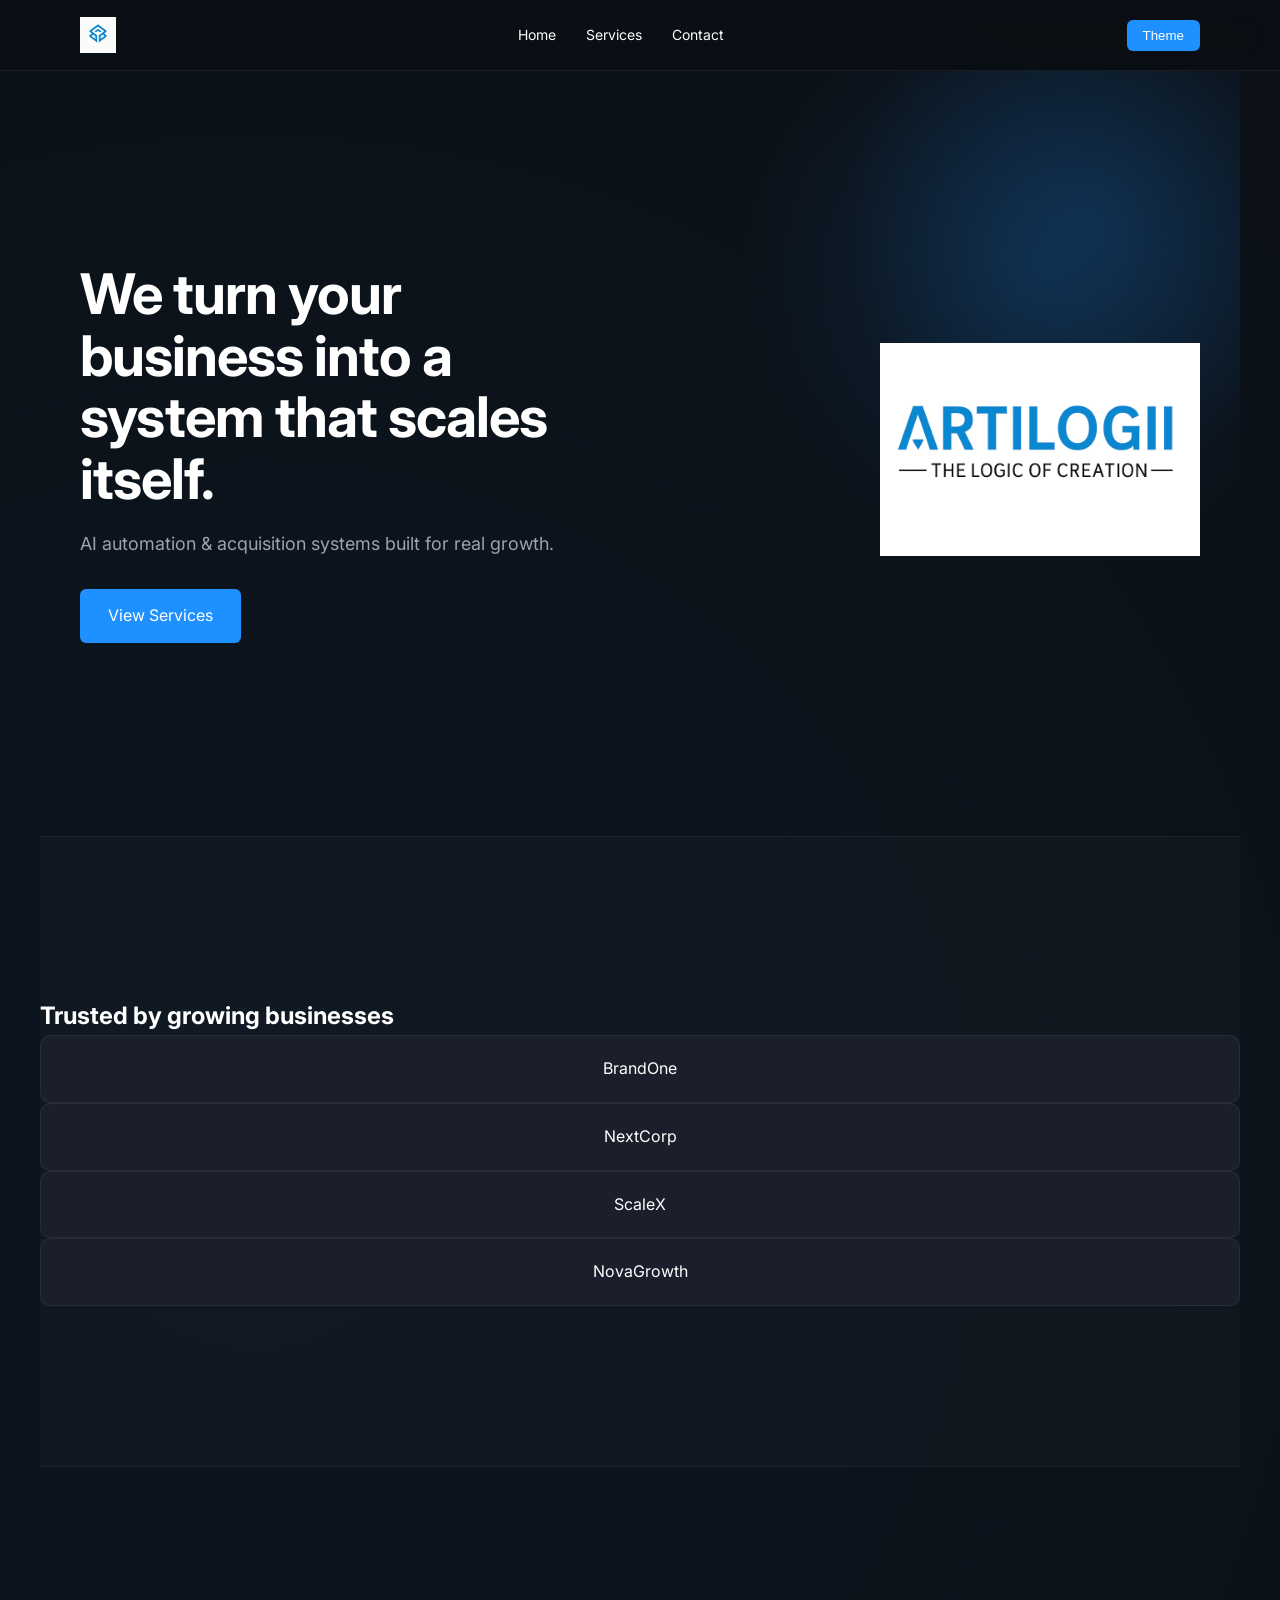
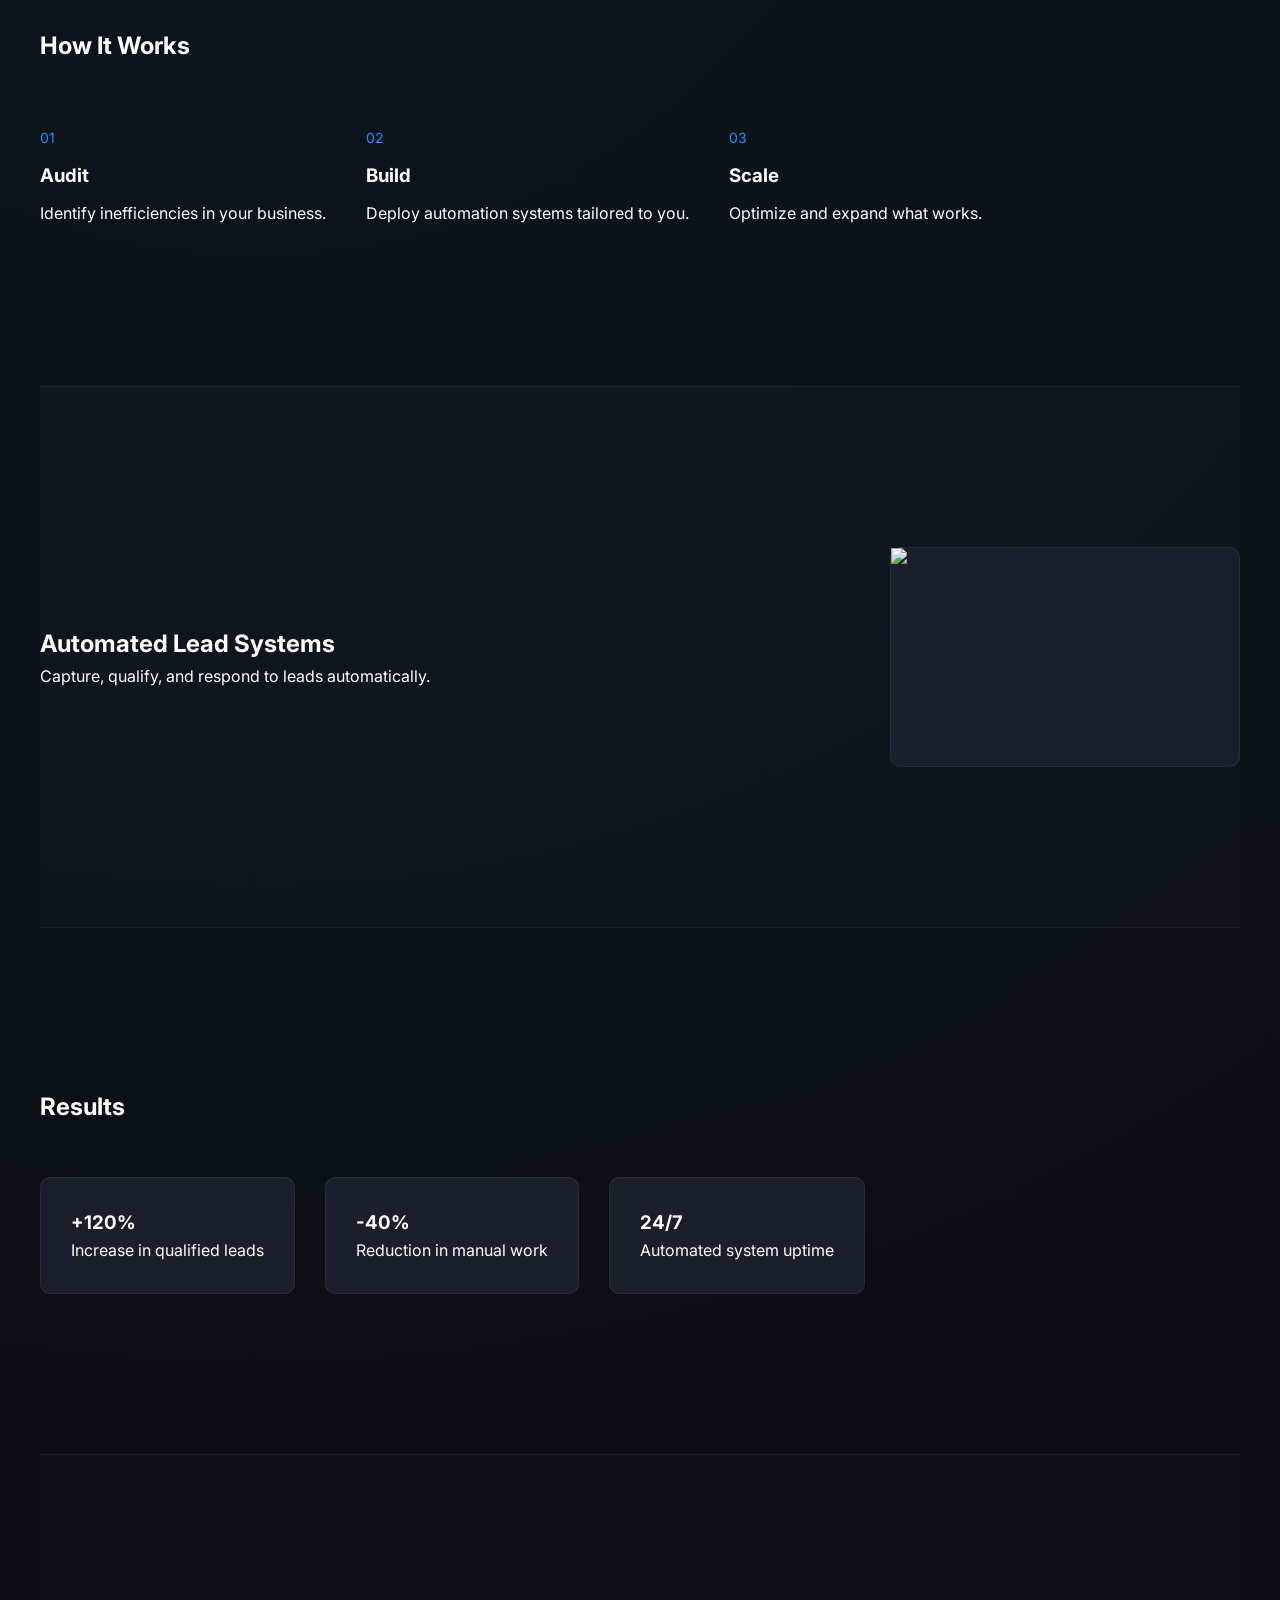
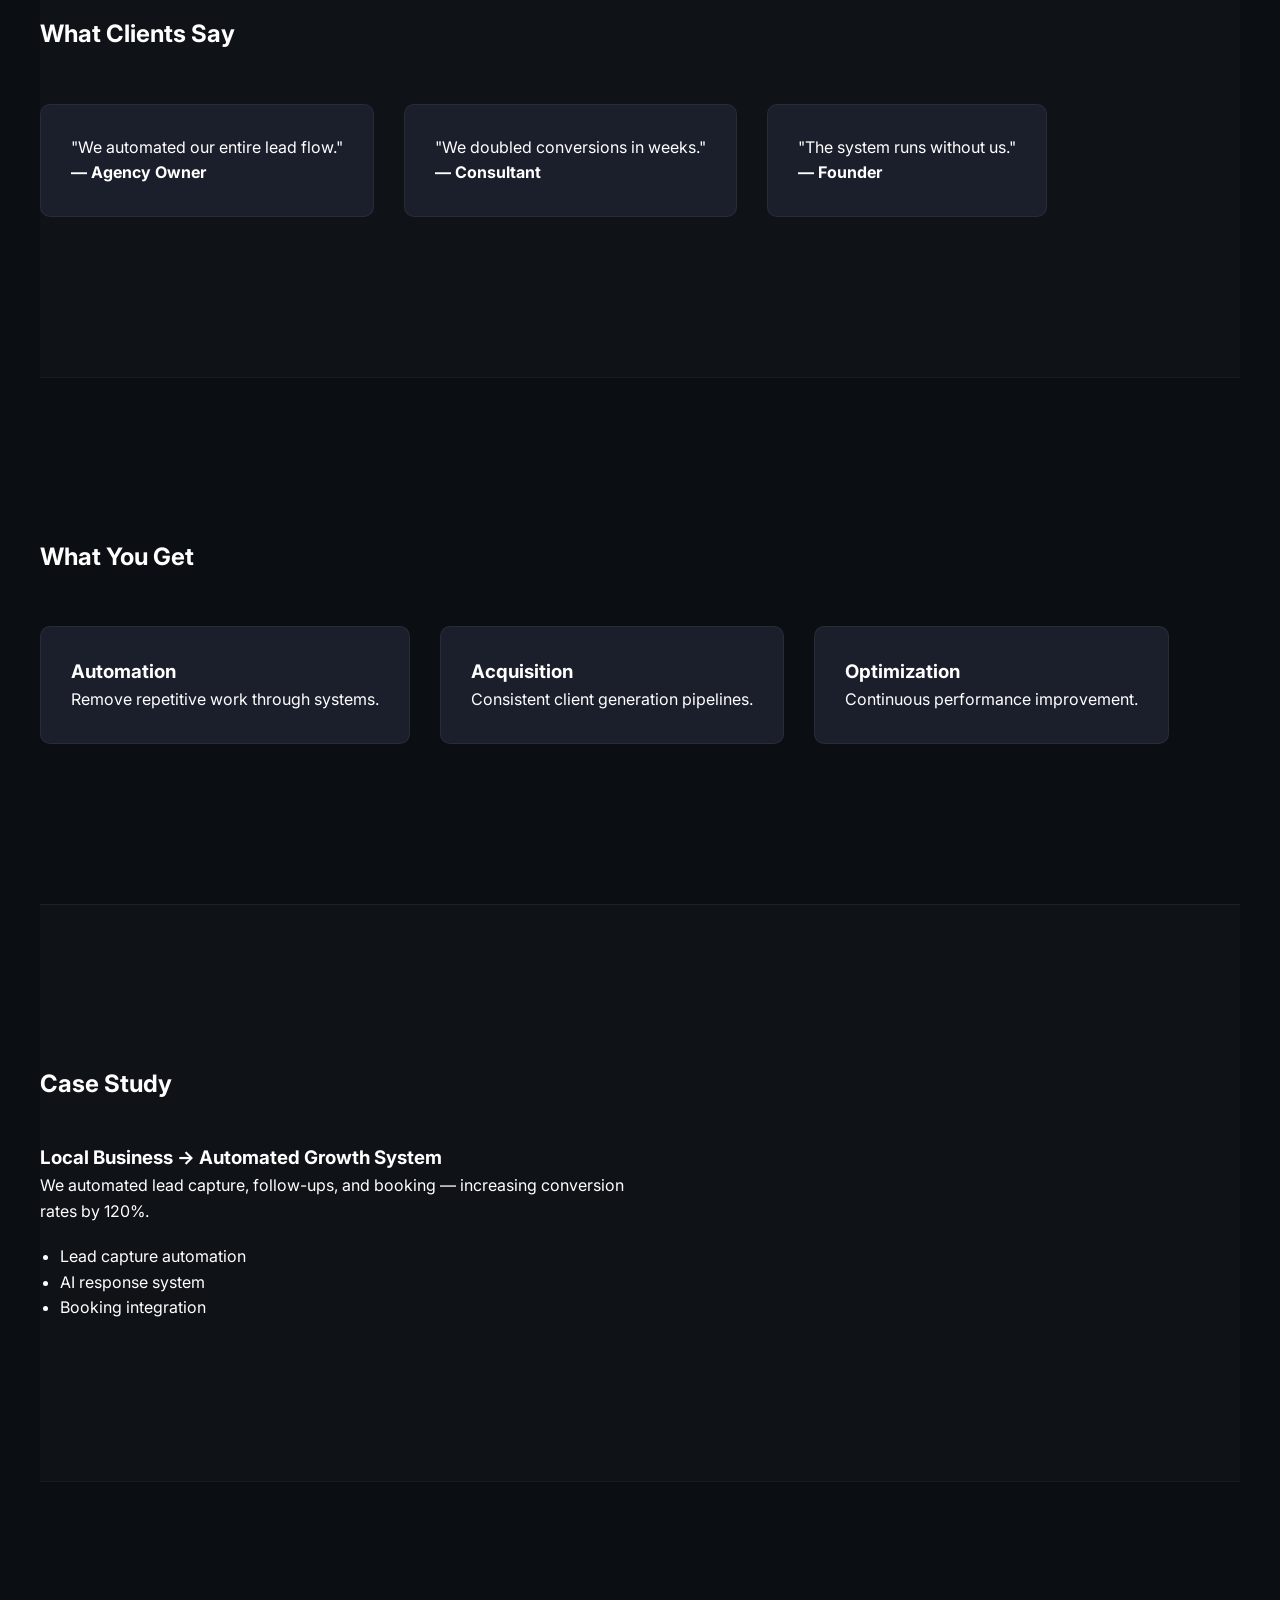
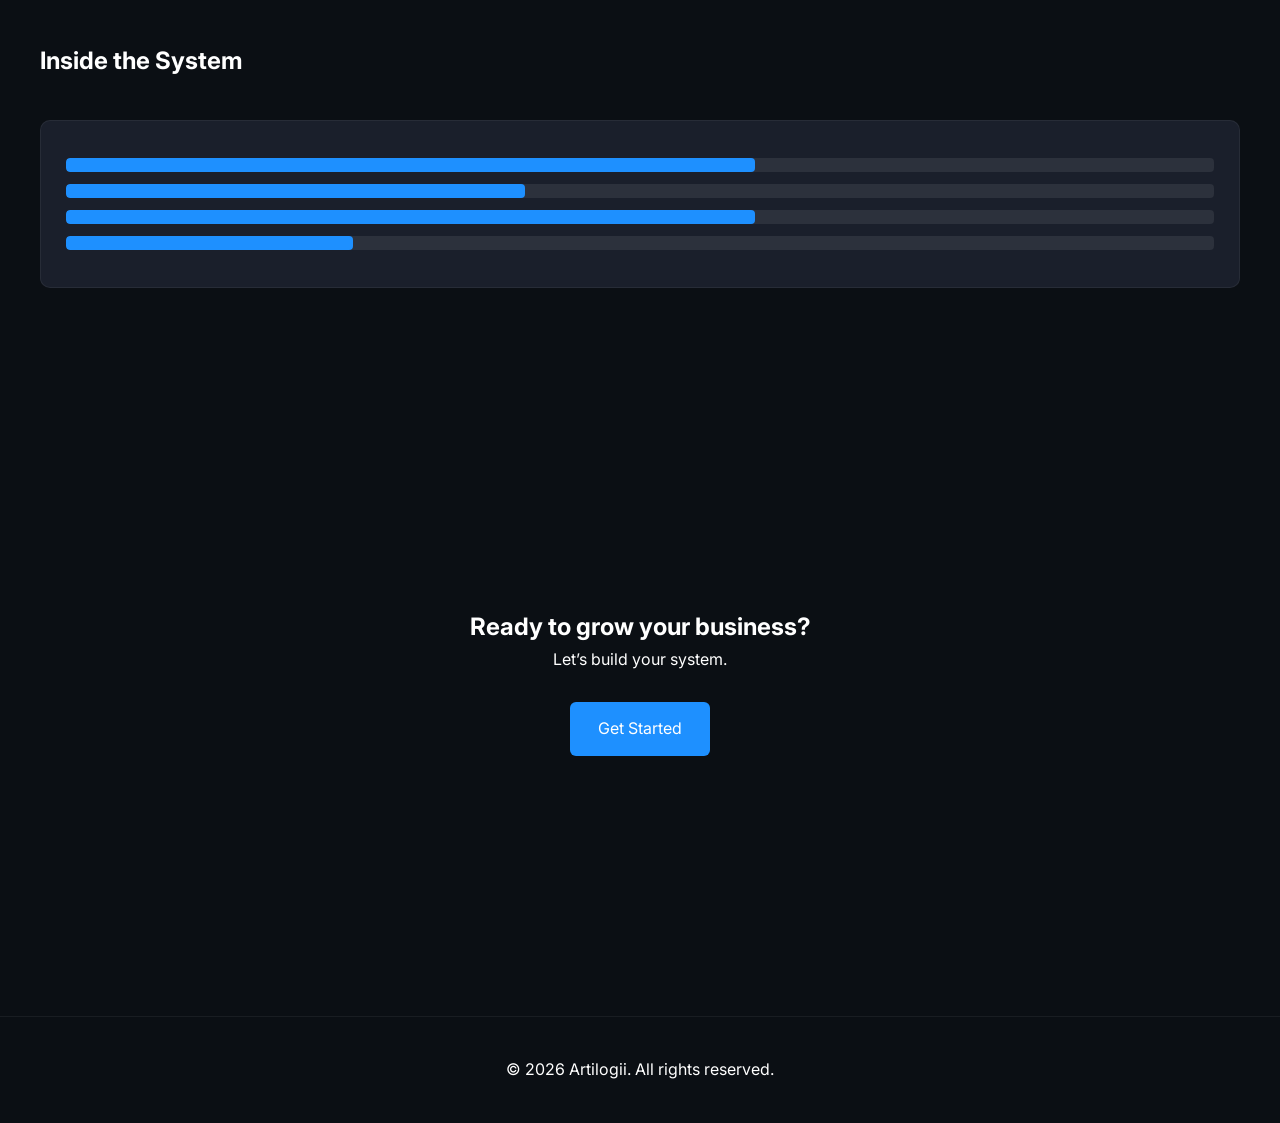
==== commit 5a717510: "Revise text for improved clarity and consistency Updated text for clarity and consistency throughout" ====
--- a/index.html
+++ b/index.html
@@ -28,6 +28,8 @@
 
 <!-- HERO -->
 <section class="hero container reveal">
+  <div class="hero-bg"></div>
+
   <div class="hero-text">
     <h1>We turn your business into a system that scales itself.</h1>
     <p>AI automation & acquisition systems built for real growth.</p>
@@ -39,11 +41,11 @@
   </div>
 </section>
 
-  
+<!-- TRUST / SOCIAL PROOF -->
 <section class="section container reveal">
   <h2>Trusted by growing businesses</h2>
-<img src="web1.jpg" class="hero-logo">
-  <div class="logos">
+
+  <div class="logo-grid">
     <div class="logo-box">BrandOne</div>
     <div class="logo-box">NextCorp</div>
     <div class="logo-box">ScaleX</div>
@@ -51,8 +53,6 @@
   </div>
 </section>
 
-<div class="hero-bg"></div>
-  
 <!-- HOW IT WORKS -->
 <section class="section container reveal">
   <h2>How It Works</h2>
@@ -61,37 +61,33 @@
     <div class="step">
       <span>01</span>
       <h3>Audit</h3>
-      <p>We identify where you're losing time and money.</p>
+      <p>Identify inefficiencies in your business.</p>
     </div>
 
     <div class="step">
       <span>02</span>
       <h3>Build</h3>
-      <p>We implement automation systems tailored to your business.</p>
+      <p>Deploy automation systems tailored to you.</p>
     </div>
 
     <div class="step">
       <span>03</span>
       <h3>Scale</h3>
-      <p>We optimize and scale what works.</p>
-    </div>
-  </div>
-</section>
-
-<!-- SPLIT -->
+      <p>Optimize and expand what works.</p>
+    </div>
+  </div>
+</section>
+
+<!-- FEATURE SPLIT -->
 <section class="section container reveal split">
   <div class="split-text">
     <h2>Automated Lead Systems</h2>
     <p>Capture, qualify, and respond to leads automatically.</p>
   </div>
-<div class="split-visual">
-  <img src="web2.jpg" class="visual-img">
-</div>
+
   <div class="split-visual">
-  <div class="visual-box">Lead Capture</div>
-  <div class="visual-box">AI Response</div>
-  <div class="visual-box">Booking</div>
-</div>
+    <img src="web2.jpg" class="visual-img">
+  </div>
 </section>
 
 <!-- RESULTS -->
@@ -111,86 +107,74 @@
 
     <div class="card">
       <h3>24/7</h3>
-      <p>Automated responses & capture</p>
-    </div>
-  </div>
-</section>
-
+      <p>Automated system uptime</p>
+    </div>
+  </div>
+</section>
+
+<!-- TESTIMONIALS -->
 <section class="section container reveal">
   <h2>What Clients Say</h2>
 
   <div class="cards">
     <div class="card">
-      <p>"We automated our entire lead flow. Game changer."</p>
-      <strong>— Alex M., Agency Owner</strong>
-    </div>
-
-    <div class="card">
-      <p>"We saved hours every day and doubled conversions."</p>
-      <strong>— Sarah K., Consultant</strong>
-    </div>
-
-    <div class="card">
-      <p>"The system runs without us now. That’s the difference."</p>
-      <strong>— Daniel R., Founder</strong>
-    </div>
-  </div>
-</section>
-  
-<!-- WHAT YOU GET -->
+      <p>"We automated our entire lead flow."</p>
+      <strong>— Agency Owner</strong>
+    </div>
+
+    <div class="card">
+      <p>"We doubled conversions in weeks."</p>
+      <strong>— Consultant</strong>
+    </div>
+
+    <div class="card">
+      <p>"The system runs without us."</p>
+      <strong>— Founder</strong>
+    </div>
+  </div>
+</section>
+
+<!-- SERVICES -->
 <section class="section container reveal">
   <h2>What You Get</h2>
 
   <div class="cards">
     <div class="card">
       <h3>Automation</h3>
-      <p>Custom systems to remove repetitive tasks.</p>
+      <p>Remove repetitive work through systems.</p>
     </div>
 
     <div class="card">
       <h3>Acquisition</h3>
-      <p>Strategies that consistently bring clients.</p>
+      <p>Consistent client generation pipelines.</p>
     </div>
 
     <div class="card">
       <h3>Optimization</h3>
-      <p>Continuous improvement of your systems.</p>
-    </div>
-  </div>
-</section>
-
+      <p>Continuous performance improvement.</p>
+    </div>
+  </div>
+</section>
+
+<!-- CASE STUDY -->
 <section class="section container reveal">
   <h2>Case Study</h2>
 
   <div class="case">
     <h3>Local Business → Automated Growth System</h3>
     <p>
-      We helped a local service business automate lead capture, follow-ups,
-      and booking — resulting in a 120% increase in qualified leads.
+      We automated lead capture, follow-ups, and booking — increasing conversion rates by 120%.
     </p>
 
     <ul>
-      <li>Automated lead capture system</li>
-      <li>AI-powered responses</li>
-      <li>Booking funnel integration</li>
+      <li>Lead capture automation</li>
+      <li>AI response system</li>
+      <li>Booking integration</li>
     </ul>
   </div>
 </section>
-  
-<!-- SPLIT REVERSE -->
-<section class="section container reveal split reverse">
-  <div class="split-text">
-    <h2>Built to Scale</h2>
-    <p>Everything is designed to grow with your business.</p>
-  </div>
-
- <div class="split-visual">
-  <div class="visual-box">Lead Capture</div>
-  <div class="visual-box">AI Response</div>
-  <div class="visual-box">Booking</div>
-</div>
-</section>
-
+
+<!-- SYSTEM VIEW -->
 <section class="section container reveal">
   <h2>Inside the System</h2>
 
@@ -202,24 +186,19 @@
   </div>
 </section>
 
-<!-- BIG STATEMENT -->
-<section class="big-section reveal">
-  <h2>Systems that beat effort</h2>
-</section>
-
 <!-- FINAL CTA -->
 <section class="cta-section container reveal">
   <h2>Ready to grow your business?</h2>
-  <p>Let’s build a system that works for you.</p>
+  <p>Let’s build your system.</p>
   <a href="contact.html" class="cta">Get Started</a>
 </section>
 
-  <footer class="footer">
+<footer class="footer">
   <p>© 2026 Artilogii. All rights reserved.</p>
 </footer>
+
+</main>
   
-</main>
-
 <script src="script.js"></script>
 </body>
 </html>
